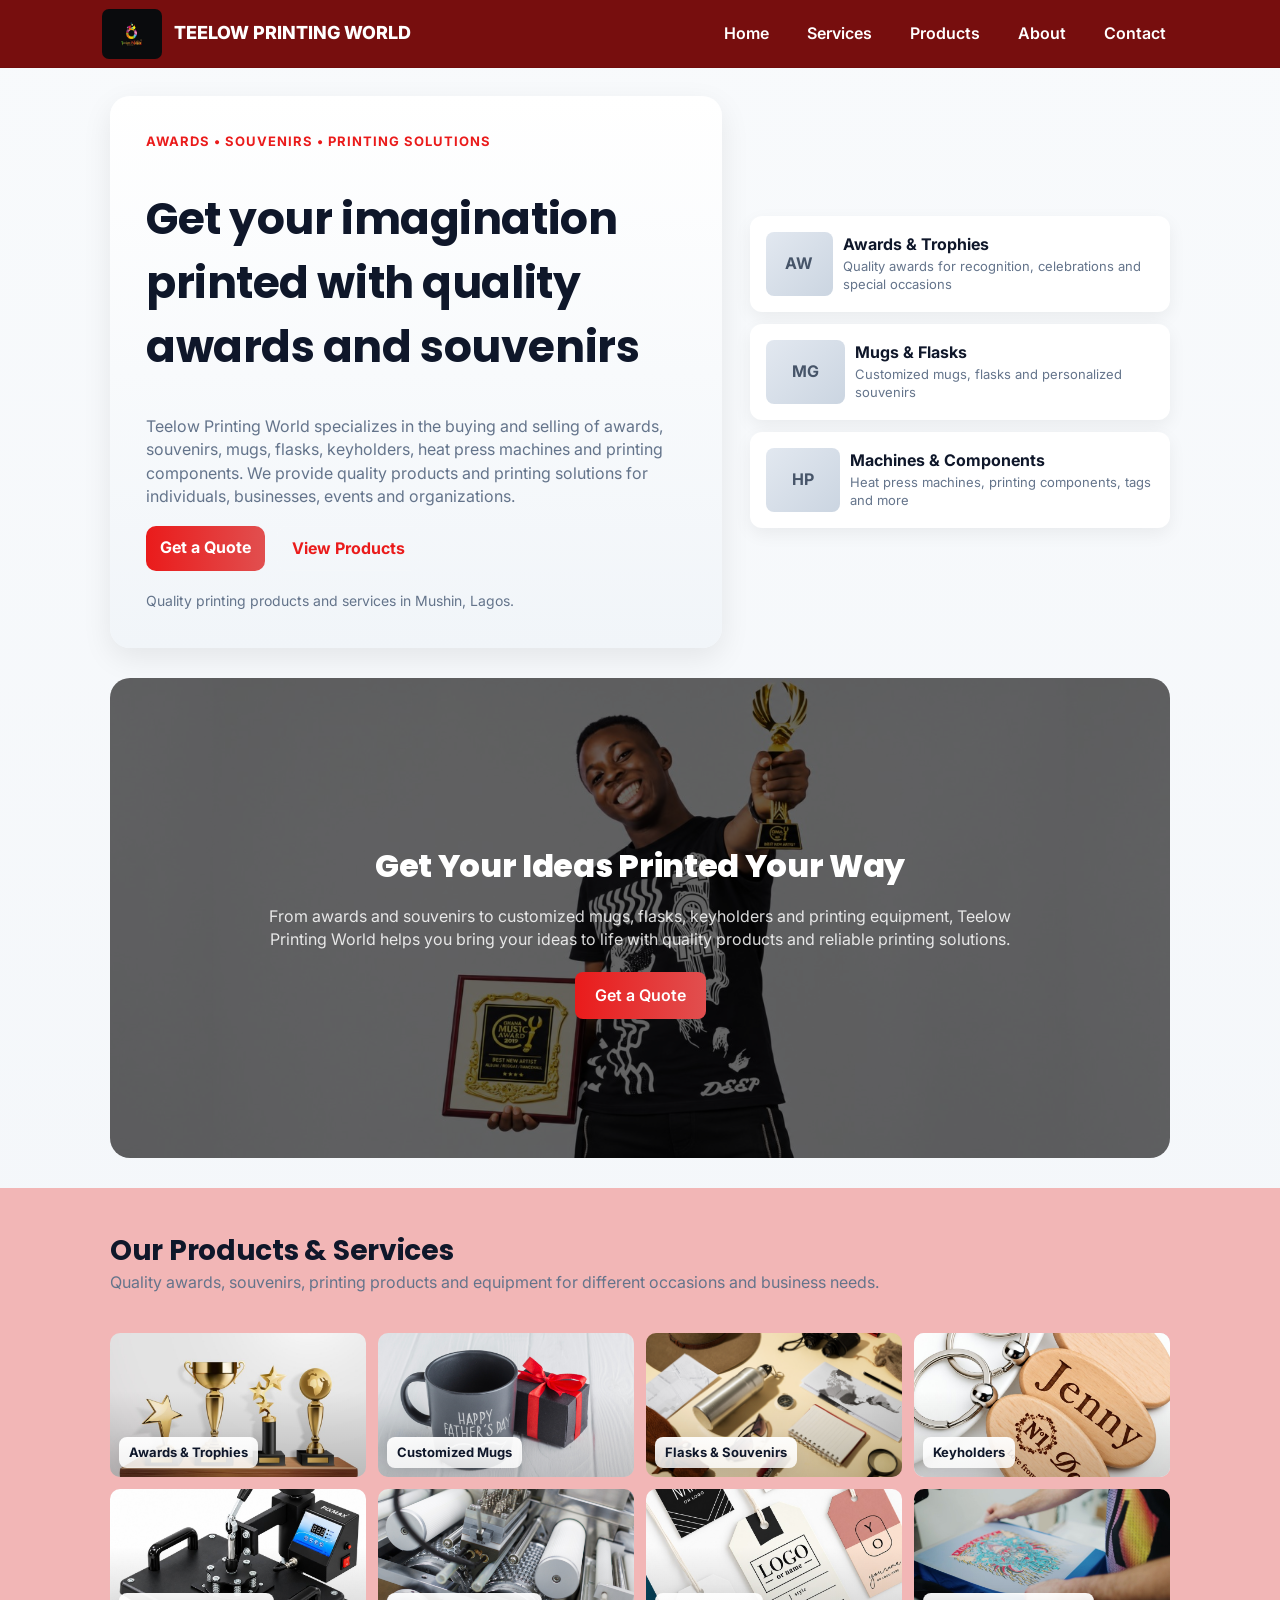
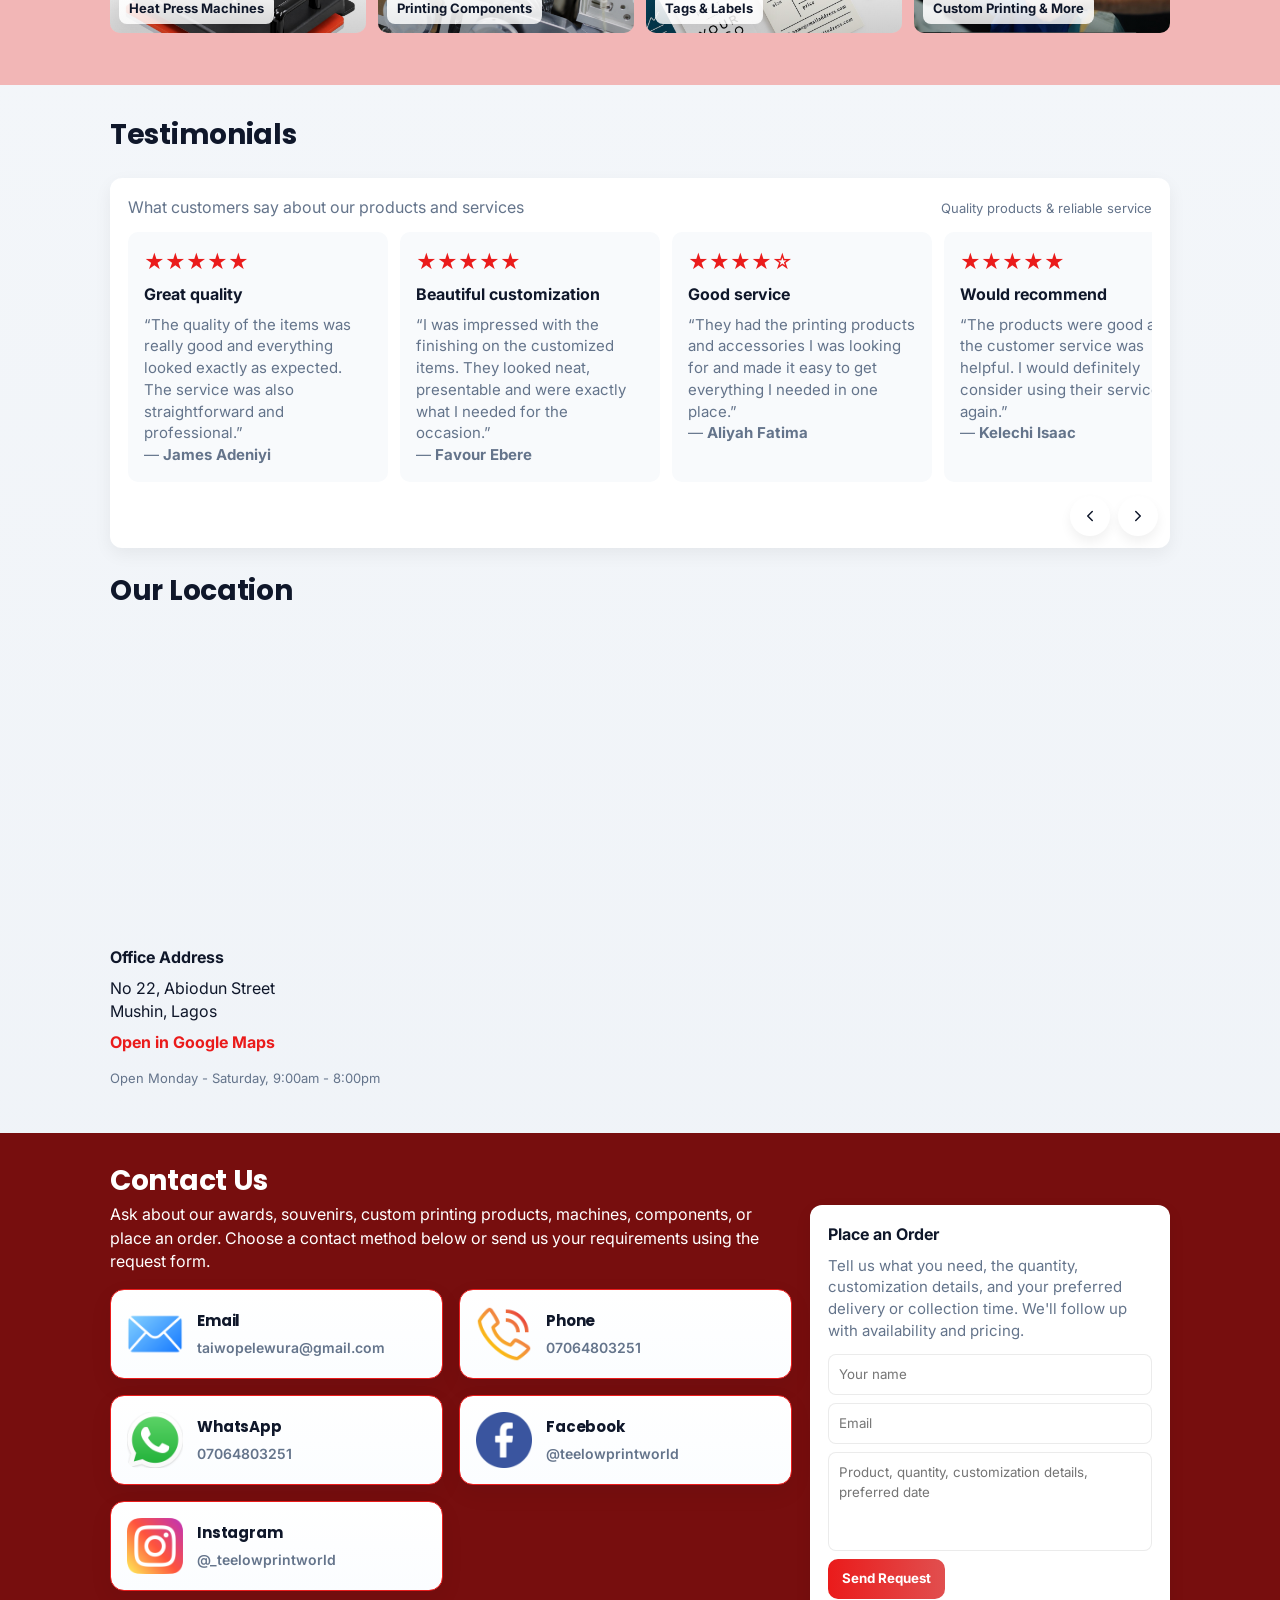
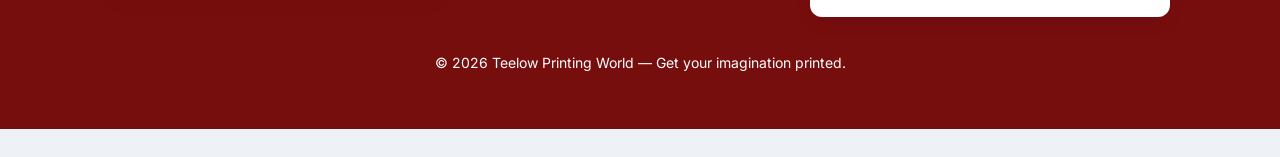
==== index.html @ 4555b8c3 "initial commit" ====
<!doctype html>
<html lang="en">

<head>
    <meta charset="utf-8" />
    <meta name="viewport" content="width=device-width,initial-scale=1" />
    <title>Teelow Printing World — Awards, Souvenirs & Printing Solutions</title>
    <link rel="stylesheet" href="index.css">
    <link rel="icon" href="/favicon.ico" type="image/x-icon">

    <meta name="description"
        content="Teelow Printing World offers awards, souvenirs, mugs, flasks, keyholders, heat press machines, printing components, tags and more in Mushin, Lagos." />

    <link rel="preconnect" href="https://fonts.googleapis.com">
    <link rel="preconnect" href="https://fonts.gstatic.com" crossorigin>
    <link
        href="https://fonts.googleapis.com/css2?family=Inter:wght@300;400;500;600;700&family=Poppins:wght@400;600;700&display=swap"
        rel="stylesheet">

    <link rel="canonical" href="https://iyke-tech.ng/" />
    <meta property="og:type" content="website" />
    <meta property="og:title" content="Teelow Printing World — Awards & Printing Solutions" />
    <meta property="og:description"
        content="Awards, souvenirs, customized mugs, flasks, keyholders, heat press machines, printing components and more." />
    <meta property="og:image" content="https://chideraval.github.io/iyketech-power-solutions/images/teelow-logo.jpg" />

    <meta name="twitter:card" content="summary_large_image" />
    <meta name="twitter:title" content="Teelow Printing World — Awards & Printing Solutions" />
    <meta name="twitter:description"
        content="Awards, souvenirs, customized mugs, flasks, keyholders, heat press machines and more." />
    <meta name="twitter:image" content="https://chideraval.github.io/iyketech-power-solutions/images/teelow-logo.jpg" />

    <script type="application/ld+json">
    {
        "@context": "https://schema.org",
        "@type": "LocalBusiness",
        "name": "Teelow Printing World",
        "description": "Buying and selling of awards and souvenirs, customized mugs, flasks, keyholders, heat press machines, printing components, tags and related printing products and services.",
        "url": "https://iyke-tech.ng/",
        "address": {
            "@type": "PostalAddress",
            "streetAddress": "No 22, Abiodun Street",
            "addressLocality": "Mushin",
            "addressRegion": "Lagos",
            "addressCountry": "NG"
        },
        "openingHours": [
            "Mo 09:00-20:00",
            "Tu 09:00-20:00",
            "We 09:00-20:00",
            "Th 09:00-20:00",
            "Fr 09:00-20:00",
            "Sa 09:00-20:00"
        ]
    }
    </script>
</head>

<body>
    <header>
        <div class="nav-wrap">
            <div class="brand">
                <div class="logo" aria-hidden="true">
                    <img src="images/teelow-logo.jpg" loading="lazy" decoding="async" width="60" height="50"
                        alt="Company logo">
                </div>
                <div>
                    <div style="font-size:18px;font-weight:800">TEELOW PRINTING WORLD</div>
                </div>
            </div>

            <nav>
                <div class="nav-links" role="navigation" aria-label="Main navigation">
                    <a href="/">Home</a>
                    <a href="services.html">Services</a>
                    <a href="products.html">Products</a>
                    <a href="about.html">About</a>
                    <a href="#contact">Contact</a>
                </div>

                <div class="mobile-menu" id="mobileMenu" aria-hidden="true">
                    <a href="/">Home</a>
                    <a href="services.html">Services</a>
                    <a href="products.html">Products</a>
                    <a href="about.html">About</a>
                    <a href="#contact">Contact</a>
                </div>
            </nav>

            <button class="menu-toggle" aria-label="Open menu" title="Menu">☰</button>
        </div>
    </header>

    <main>

        <!-- HERO SECTION -->
        <section id="home" class="hero" aria-labelledby="home-title" data-aos="fade-up" data-aos-duration="1000"
            data-aos-delay="200">

            <div class="hero-card">

                <div class="eyebrow">Awards • Souvenirs • Printing Solutions</div>

                <h1 id="home-title">
                    Get your imagination printed with quality awards and souvenirs
                </h1>

                <p class="lead">
                    Teelow Printing World specializes in the buying and selling of awards, souvenirs,
                    mugs, flasks, keyholders, heat press machines and printing components. We provide quality
                    products and printing solutions for individuals, businesses, events and organizations.
                </p>

                <div class="hero-ctas">
                    <a class="cta" href="#contact">Get a Quote</a>

                    <a class="cta" href="#portfolio"
                        style="background:transparent;color:var(--accent);border:1px solid rgba(255,255,255,0.05)">
                        View Products
                    </a>
                </div>

                <div style="margin-top:20px;color:var(--muted);font-size:14px">
                    Quality printing products and services in Mushin, Lagos.
                </div>

            </div>

            <aside class="hero-preview" aria-hidden="true">

                <div class="sample-card">
                    <div class="sample-thumb">AW</div>

                    <div>
                        <div style="font-weight:700">Awards & Trophies</div>

                        <div style="color:var(--muted);font-size:13px">
                            Quality awards for recognition, celebrations and special occasions
                        </div>
                    </div>
                </div>

                <div class="sample-card">
                    <div class="sample-thumb">MG</div>

                    <div>
                        <div style="font-weight:700">Mugs & Flasks</div>

                        <div style="color:var(--muted);font-size:13px">
                            Customized mugs, flasks and personalized souvenirs
                        </div>
                    </div>
                </div>

                <div class="sample-card">
                    <div class="sample-thumb">HP</div>

                    <div>
                        <div style="font-weight:700">Machines & Components</div>

                        <div style="color:var(--muted);font-size:13px">
                            Heat press machines, printing components, tags and more
                        </div>
                    </div>
                </div>

            </aside>
        </section>


        <!-- FULL-WIDTH CTA BANNER -->
        <section class="full-banner" style="
            position:relative;
            width:100%;
            min-height:480px;
            display:flex;
            align-items:center;
            justify-content:center;
            text-align:center;
            background-image:url('images/main-teelow-banner.jpg');
            background-size:contain;
            background-position:center;
            margin-top:30px;
            margin-bottom:30px;
            border-radius:20px;
        ">

            <div style="
                position:absolute;
                inset:0;
                background:rgba(0,0,0,0.6);
                border-radius:20px;
            "></div>

            <div style="
                position:relative;
                z-index:2;
                max-width:800px;
                padding:20px;
                color:#fff;
            ">

                <h2 style="font-size:32px;margin-bottom:10px;font-weight:800;">
                    Get Your Ideas Printed Your Way
                </h2>

                <p style="font-size:16px;color:rgba(255,255,255,0.85);margin-bottom:20px;">
                    From awards and souvenirs to customized mugs, flasks, keyholders and printing equipment,
                    Teelow Printing World helps you bring your ideas to life with quality products
                    and reliable printing solutions.
                </p>

                <a href="#contact" style="
                    display:inline-block;
                    padding:12px 20px;
                    background:linear-gradient(90deg, var(--accent), #e14f4f);
                    color:#fff;
                    border-radius:8px;
                    text-decoration:none;
                    font-weight:600;
                ">
                    Get a Quote
                </a>

            </div>
        </section>


        <!-- PRODUCTS & SERVICES -->
        <section id="portfolio" aria-labelledby="portfolio-title" style="margin-top:0px" data-aos="fade-up"
            data-aos-duration="1000" data-aos-delay="200">

            <h2 id="portfolio-title" style="margin-bottom:0;">
                Our Products & Services
            </h2>

            <p style="color:var(--muted);margin-top:0px">
                Quality awards, souvenirs, printing products and equipment for different occasions and business needs.
            </p>

            <div class="portfolio-grid">

                <div class="project" data-title="Awards & Trophies" data-img="url('images/awards.jpg')">

                    <img class="proj-img" loading="lazy" decoding="async" src="images/awards.jpg"
                        alt="Awards and trophies">

                    <div class="label">Awards & Trophies</div>
                </div>


                <div class="project" data-title="Customized Mugs" data-img="url('images/mugs.jpg')">

                    <img class="proj-img" loading="lazy" decoding="async" src="images/mugs.jpg" alt="Customized mugs">

                    <div class="label">Customized Mugs</div>
                </div>


                <div class="project" data-title="Flasks & Souvenirs" data-img="url('images/flasks.jpg')">

                    <img class="proj-img" loading="lazy" decoding="async" src="images/flasks.jpg"
                        alt="Flasks and souvenirs">

                    <div class="label">Flasks & Souvenirs</div>
                </div>


                <div class="project" data-title="Keyholders" data-img="url('images/keyholders.jpg')">

                    <img class="proj-img" loading="lazy" decoding="async" src="images/keyholders.jpg" alt="Keyholders">

                    <div class="label">Keyholders</div>
                </div>


                <div class="project" data-title="Heat Press Machines" data-img="url('images/heat-press.jpg')">

                    <img class="proj-img" loading="lazy" decoding="async" src="images/heat-press.jpg"
                        alt="Heat press machine">

                    <div class="label">Heat Press Machines</div>
                </div>


                <div class="project" data-title="Printing Components" data-img="url('images/components.jpg')">

                    <img class="proj-img" loading="lazy" decoding="async" src="images/components.jpg"
                        alt="Printing components and accessories">

                    <div class="label">Printing Components</div>
                </div>


                <div class="project" data-title="Tags & Labels" data-img="url('images/tags.jpg')">

                    <img class="proj-img" loading="lazy" decoding="async" src="images/tags.jpg"
                        alt="Printing tags and labels">

                    <div class="label">Tags & Labels</div>
                </div>


                <div class="project" data-title="Custom Printing Services" data-img="url('images/custom-printing.jpg')">

                    <img class="proj-img" loading="lazy" decoding="async" src="images/custom-printing.jpg"
                        alt="Custom printing services">

                    <div class="label">Custom Printing & More</div>
                </div>

            </div>

            <div id="portfolioControls" aria-hidden="true"></div>

        </section>


        <!-- PRODUCT LIGHTBOX -->
        <div class="lightbox" id="lightbox" role="dialog" aria-hidden="true" aria-label="Product preview"
            data-aos="fade-up" data-aos-duration="1000" data-aos-delay="200">

            <div class="lightbox-content" role="document">

                <div style="display:flex;justify-content:space-between;align-items:center">
                    <div style="font-weight:700" id="lb-title">Product</div>
                </div>

                <button class="lb-close" id="lb-close" aria-label="Close">

                    <svg viewBox="0 0 24 24" aria-hidden="true" focusable="false">

                        <line x1="18" y1="6" x2="6" y2="18"></line>
                        <line x1="6" y1="6" x2="18" y2="18"></line>

                    </svg>

                </button>

                <div class="lb-img" id="lb-img"
                    style="margin-top:20px;background-size:cover;background-position:center">
                </div>

                <div class="lb-meta">

                    <div style="color:var(--muted);font-size:13px">
                        Quality products and printing solutions tailored to your needs.
                    </div>

                    <div class="lb-nav" style="display:flex;gap:8px">

                        <button class="icon-btn lb-nav-btn" id="prev" aria-label="Previous product">

                            <svg viewBox="0 0 24 24">
                                <polyline points="15 18 9 12 15 6"></polyline>
                            </svg>

                        </button>

                        <button class="icon-btn lb-nav-btn" id="next" aria-label="Next product">

                            <svg viewBox="0 0 24 24">
                                <polyline points="9 18 15 12 9 6"></polyline>
                            </svg>

                        </button>

                    </div>
                </div>

            </div>
        </div>


        <!-- TESTIMONIALS -->
        <section id="testimonials" aria-labelledby="testimonials-title" style="margin-top:30px" data-aos="fade-up"
            data-aos-duration="1000" data-aos-delay="200">

            <h2 id="testimonials-title">Testimonials</h2>

            <div class="testimonials">

                <div style="display:flex;justify-content:space-between;align-items:center;margin-bottom:12px">

                    <div style="color:var(--muted)">
                        What customers say about our products and services
                    </div>

                    <div style="color:var(--muted);font-size:13px">
                        Quality products & reliable service
                    </div>

                </div>


                <div class="test-slider" id="test-slider">

                    <div class="test-card">

                        <div class="stars">★★★★★</div>

                        <div style="font-weight:700">
                            Great quality
                        </div>

                        <div style="color:var(--muted);margin-top:8px;font-size:15px;">
                            “The quality of the items was really good and everything looked exactly as expected.
                            The service was also straightforward and professional.”
                            <br> — <strong>James Adeniyi</strong>
                        </div>

                    </div>


                    <div class="test-card">

                        <div class="stars">★★★★★</div>

                        <div style="font-weight:700">
                            Beautiful customization
                        </div>

                        <div style="color:var(--muted);margin-top:8px;font-size:15px;">
                            “I was impressed with the finishing on the customized items. They looked neat,
                            presentable and were exactly what I needed for the occasion.”
                            <br> — <strong>Favour Ebere</strong>
                        </div>

                    </div>


                    <div class="test-card">

                        <div class="stars">★★★★☆</div>

                        <div style="font-weight:700">
                            Good service
                        </div>

                        <div style="color:var(--muted);margin-top:8px;font-size:15px;">
                            “They had the printing products and accessories I was looking for and made it easy
                            to get everything I needed in one place.”
                            <br> — <strong>Aliyah Fatima</strong>
                        </div>

                    </div>


                    <div class="test-card">

                        <div class="stars">★★★★★</div>

                        <div style="font-weight:700">
                            Would recommend
                        </div>

                        <div style="color:var(--muted);margin-top:8px;font-size:15px;">
                            “The products were good and the customer service was helpful. I would definitely
                            consider using their services again.”
                            <br> — <strong>Kelechi Isaac</strong>
                        </div>

                    </div>

                </div>


                <div class="test-nav" aria-hidden="false">

                    <button class="icon-btn" id="test-prev" aria-label="Previous testimonial">

                        <svg viewBox="0 0 24 24">
                            <polyline points="15 18 9 12 15 6"></polyline>
                        </svg>

                    </button>


                    <button class="icon-btn" id="test-next" aria-label="Next testimonial">

                        <svg viewBox="0 0 24 24">
                            <polyline points="9 18 15 12 9 6"></polyline>
                        </svg>

                    </button>

                </div>

            </div>
        </section>


        <!-- LOCATIONS -->
        <section id="locations" aria-labelledby="locations-title" class="locations" data-aos="fade-up"
            data-aos-duration="1000" data-aos-delay="200">

            <h2 id="locations-title" style="margin-bottom:0;">
                Our Location
            </h2>

            <div class="map-grid">

                <div class="map-card" role="region" aria-label="Business location">

                    <div class="map-inner">

                        <iframe class="map-frame" loading="lazy"
                            data-src="https://www.google.com/maps?q=No+22,+Abiodun+Street,+Mushin,+Lagos&z=16&output=embed"
                            src="about:blank" title="Teelow Printing World location map">
                        </iframe>

                        <div class="map-body">

                            <strong>Office Address</strong>

                            <div>
                                No 22, Abiodun Street<br />
                                Mushin, Lagos
                            </div>

                            <a class="map-link"
                                href="https://www.google.com/maps/search/?api=1&query=No+22,+Abiodun+Street,+Mushin,+Lagos"
                                target="_blank" rel="noopener noreferrer">
                                Open in Google Maps
                            </a>

                            <div class="map-note">
                                Open Monday - Saturday, 9:00am - 8:00pm
                            </div>

                        </div>

                    </div>
                </div>
            </div>
        </section>


        <div class="bottom">

            <section id="contact" aria-labelledby="contact-title" style="margin-top:28px" data-aos="fade-up"
                data-aos-duration="1000" data-aos-delay="200">
                <h2 id="contact-title" style="line-height: 0;">Contact Us</h2>
                <div class="contact">
                    <div style="margin-top:-18px;">
                        <p style="color:white;">Ask about our awards, souvenirs, custom printing products, machines,
                            components, or place an order. Choose a contact method below or send us your requirements
                            using the request form.</p>

                        <div class="contact-cards" role="list">
                            <div class="contact-method" role="listitem" aria-label="Email taiwopelewura@gmail.com">
                                <img class="icon-img" src="images/gmail.png" loading="lazy" decoding="async"
                                    alt="email icon">
                                <div class="contact-body">
                                    <h3>Email</h3>
                                    <a class="contact-link"
                                        href="mailto:taiwopelewura@gmail.com">taiwopelewura@gmail.com</a>
                                </div>
                            </div>

                            <div class="contact-method" role="listitem" aria-label="Phone 07064803251">
                                <img class="icon-img" src="images/telephone-call.png" loading="lazy" decoding="async"
                                    alt="phone icon">
                                <div class="contact-body">
                                    <h3>Phone</h3>
                                    <a class="contact-link" href="tel:07064803251">07064803251</a>
                                </div>
                            </div>

                            <div class="contact-method" role="listitem" aria-label="WhatsApp 07064803251">
                                <img class="icon-img" src="images/whatsapp_5968841.png" loading="lazy" decoding="async"
                                    alt="whatsapp icon">
                                <div class="contact-body">
                                    <h3>WhatsApp</h3>
                                    <a class="contact-link" href="https://wa.me/2347064803251" target="_blank"
                                        rel="noopener noreferrer">07064803251</a>
                                </div>
                            </div>

                            <div class="contact-method" role="listitem" aria-label="Facebook @teelowprintworld">
                                <img class="icon-img" src="images/facebook.png" loading="lazy" decoding="async"
                                    alt="facebook icon">
                                <div class="contact-body">
                                    <h3>Facebook</h3>
                                    <a class="contact-link" href="https://web.facebook.com/teelowprintworld"
                                        target="_blank" rel="noopener noreferrer">@teelowprintworld</a>
                                </div>
                            </div>

                            <div class="contact-method" role="listitem" aria-label="Instagram @_teelowprintworld">
                                <img class="icon-img" src="images/instagram.png" loading="lazy" decoding="async"
                                    alt="instagram icon">
                                <div class="contact-body">
                                    <h3>Instagram</h3>
                                    <a class="contact-link" href="https://www.instagram.com/_teelowprintworld"
                                        target="_blank" rel="noopener noreferrer">@_teelowprintworld</a>
                                </div>
                            </div>
                        </div>
                    </div>

                    <aside class="contact-card" aria-labelledby="aside-quote-title">
                        <div id="aside-quote-title" style="font-weight:700">Place an Order</div>
                        <div style="color:var(--muted);margin-top:8px;font-size:15px;">Tell us what you need, the
                            quantity, customization details, and your preferred delivery or collection time. We'll
                            follow up with availability and pricing.</div>

                        <form id="contactForm" style="margin-top:12px;display:flex;flex-direction:column;gap:8px">
                            <input id="name" name="name" placeholder="Your name"
                                style="padding:10px;border-radius:8px;border:1px solid rgba(0,0,0,0.08);" required>
                            <input id="email" name="email" type="email" placeholder="Email"
                                style="padding:10px;border-radius:8px;border:1px solid rgba(0,0,0,0.08);" required>
                            <textarea id="message" name="message"
                                placeholder="Product, quantity, customization details, preferred date" rows="4"
                                style="padding:10px;border-radius:8px;border:1px solid rgba(0,0,0,0.08);resize: none;"
                                required></textarea>
                            <div style="display:flex;gap:10px;align-items:center">
                                <button id="sendBtn" type="submit" class="cta">Send Request</button>
                                <div id="sendMsg" style="color:var(--muted);font-size:13px"></div>
                            </div>
                        </form>
                    </aside>
                </div>
            </section>

            <footer>
                © <span id="year"></span> Teelow Printing World — Get your imagination printed.
            </footer>

        </div>
    </main>


    <div class="product-modal" id="productModal" role="dialog" aria-hidden="true" aria-labelledby="pm-title">

        <div class="product-modal-content" role="document" aria-modal="true">

            <button class="pm-close" id="pmClose" aria-label="Close product details">

                <svg viewBox="0 0 24 24" width="14" height="14" fill="none" stroke="currentColor" stroke-width="2"
                    stroke-linecap="round" stroke-linejoin="round">

                    <line x1="18" y1="6" x2="6" y2="18"></line>
                    <line x1="6" y1="6" x2="18" y2="18"></line>

                </svg>

            </button>


            <h3 class="modal-title">
                Product details
            </h3>


            <div class="product-modal-card">

                <div class="pm-img" id="pmImg" style="background-image:url('');">
                </div>


                <div class="pm-body">

                    <div>

                        <div id="pm-title" class="pm-title" style="font-size:18px;font-weight:800;">
                        </div>

                        <div id="pm-price" class="pm-price" style="font-size:16px;">
                        </div>

                    </div>


                    <div id="pm-desc" class="pm-specs" aria-live="polite">
                    </div>


                    <div id="pm-details" class="pm-details">
                    </div>


                    <div class="pm-get-wrap" id="pm-get-wrap" style="display:block">

                        <a id="pmGetLink" class="cta" href="https://wa.me/2347038334577" target="_blank"
                            rel="noopener noreferrer">
                            Get
                        </a>

                    </div>

                </div>
            </div>
        </div>
    </div>


    <script src="index.js"></script>

</body>

</html>
---- index.css ----
:root {
    --font-heading: "Poppins", Inter, system-ui, -apple-system, "Segoe UI", Roboto, "Helvetica Neue", Arial, sans-serif;
    --font-body: "Inter", system-ui, -apple-system, "Segoe UI", Roboto, "Helvetica Neue", Arial, sans-serif;
    --bg: #f8fafc;
    --surface: #ffffff;
    /* --accent: #1ab309; */
    --accent: #ea1b1b;
    /* --accent: #28a90e; */
    --muted: #64748b;
    --card: linear-gradient(180deg, #ffffff, #f1f5f9);
    --radius: 16px;
    --max-width: 1100px;
    --nav-height: 68px;
    color-scheme: light;
    font-family: Inter, ui-sans-serif, system-ui, -apple-system, "Segoe UI", Roboto, "Helvetica Neue", Arial;
}

* {
    box-sizing: border-box
}

html {
    scroll-behavior: smooth;
    scroll-padding-top: calc(var(--nav-height) + 15px);
}

body {
    margin: 0;
    background: linear-gradient(180deg, #f8fafc 0%, #eef2f7 100%);
    color: #0f172a;
    -webkit-font-smoothing: antialiased;
    -moz-osx-font-smoothing: grayscale;
    line-height: 1.45;
    /* padding-bottom: 60px; */
    font-family: var(--font-body);
    font-weight: 400;
    line-height: 1.45;
    overflow-x: hidden;
}

/* Headings */
h1,
h2,
h3,
h4 {
    font-family: var(--font-heading);
    font-weight: 700;
    letter-spacing: -0.01em;
    /* margin: .4em 0 .6em; */
}

h1 {
    font-size: clamp(28px, 4vw, 44px)
}

h2 {
    font-size: clamp(20px, 3vw, 28px)
}

h3 {
    font-size: 18px
}

/* Header/Nav */
header {
    position: sticky;
    top: 0;
    z-index: 60;
    height: var(--nav-height);
    /* backdrop-filter: blur(6px); */
    background: rgba(255, 255, 255, 0.8);
    background-color: white;
    background: #770e0e;
    border-bottom: 1px solid rgba(0, 0, 0, 0.06);
    display: flex;
    align-items: center;
    justify-content: center;
}

.brand div:nth-of-type(2) {
    color: white;
}

.nav-wrap {
    width: 100%;
    max-width: var(--max-width);
    display: flex;
    align-items: center;
    gap: 16px;
    padding: 12px
}

.brand {
    display: flex;
    align-items: center;
    gap: 12px;
    font-weight: 700
}

.logo {
    /* width: 44px;
    height: 44px; */
    /* border-radius: 10px; */
    display: grid;
    place-items: center;
    /* background: linear-gradient(135deg, var(--accent), #ffd6b8); */
    color: #fff;
    font-weight: 800;
    /* padding-right: 3.5em; */
}

.logo img {
    border-radius: 7px;
}

nav {
    margin-left: auto
}

.nav-links {
    display: flex;
    gap: 14px;
    align-items: center
}

.nav-links a {
    color: var(--muted);
    color: white;
    text-decoration: none;
    font-weight: 600;
    padding: 8px 12px;
    border-radius: 8px
}

.nav-links a:hover {
    color: #0f172a;
    background: rgba(253, 247, 247, 0.04);
    background: rgb(237, 201, 201);
}

.cta {
    display: inline-block;
    padding: 10px 14px;
    border-radius: 10px;
    /* background: linear-gradient(90deg, var(--accent), #ff8f5b); */
    background: linear-gradient(90deg, var(--accent), #e14f4f);
    color: #fff;
    font-weight: 700;
    border: none;
    cursor: pointer;
    text-decoration: none
}

.menu-toggle {
    display: none;
    background: #f1f5f9;
    border: 1px solid rgba(0, 0, 0, 0.06);
    color: #0f172a;
    padding: 8px 12px;
    border-radius: 10px;
    font-weight: 700;
    cursor: pointer
}

.mobile-menu {
    position: absolute;
    top: var(--nav-height);
    left: 0;
    width: 100%;
    background: #ffffff;
    /* border-radius: 0 0 14px 14px; */
    border-radius: 0px;
    box-shadow: 0 20px 40px rgba(0, 0, 0, 0.12);
    padding: 14px;
    display: none;
    flex-direction: column;
    gap: 6px;
    border: 1px solid rgba(0, 0, 0, 0.06);
    animation: fadeIn 0.2s ease;
    z-index: 70;
}

.mobile-menu a {
    padding: 14px 16px;
    border-radius: 10px;
    font-weight: 600;
    color: #0f172a;
    text-decoration: none;
    width: 100%;
    display: block
}

.mobile-menu a:hover {
    background: #f1f5f9
}

.mobile-menu.open {
    display: flex
}

@keyframes fadeIn {
    from {
        opacity: 0;
        transform: translateY(-8px)
    }

    to {
        opacity: 1;
        transform: translateY(0)
    }
}

@media (max-width:900px) {
    .nav-links {
        display: none
    }

    .menu-toggle {
        display: inline-flex
    }
}

main {
    max-width: var(--max-width);
    margin: 28px auto;
    padding: 0 20px
}

/* HERO */
.hero {
    /* min-height: 60vh; */
    display: grid;
    grid-template-columns: 1fr 420px;
    gap: 28px;
    align-items: center;
}

.hero-card {
    background: var(--card);
    padding: 36px;
    border-radius: 20px;
    box-shadow: 0 10px 30px rgba(0, 0, 0, 0.08);
}

.eyebrow {
    color: var(--accent);
    font-weight: 700;
    text-transform: uppercase;
    letter-spacing: 1px;
    font-size: 13px
}

h1 {
    font-size: clamp(28px, 4vw, 44px);
    /* margin: 8px 0 12px */
}

p.lead {
    color: var(--muted);
    margin: 0 0 18px
}

.hero-ctas {
    display: flex;
    gap: 12px
}

.hero-preview {
    display: flex;
    flex-direction: column;
    gap: 12px
}

.sample-card {
    border-radius: 12px;
    padding: 16px;
    background: #ffffff;
    box-shadow: 0 6px 18px rgba(0, 0, 0, 0.06);
    display: flex;
    gap: 10px;
    align-items: center
}

.sample-thumb {
    width: 88px;
    height: 64px;
    border-radius: 8px;
    background: linear-gradient(135deg, #e2e8f0, #cbd5e1);
    display: grid;
    place-items: center;
    color: #475569;
    font-weight: 700
}

/* SERVICES */
.service-list {
    /* margin-top: 44px; */
    display: flex;
    flex-direction: column;
    gap: 18px
}

.service-item {
    display: flex;
    flex-direction: column;
    gap: 18px;
    background: linear-gradient(180deg, rgba(255, 255, 255, 0.96), #fbfdff);
    border-radius: 14px;
    border: 1px solid rgba(15, 23, 42, 0.04);
    box-shadow: 0 10px 30px rgba(14, 20, 30, 0.06);
    overflow: hidden;
    transition: transform .22s cubic-bezier(.2, .9, .2, 1), box-shadow .22s;
}

.service-item:hover {
    transform: translateY(-6px);
    box-shadow: 0 22px 44px rgba(14, 20, 30, 0.10)
}

.svc-image {
    width: 100%;
    height: 220px;
    flex: 0 0 auto;
    display: block;
    background: #e6eef6;
    overflow: hidden
}

.svc-image img {
    width: 100%;
    height: 100%;
    object-fit: cover;
    display: block
}

.svc-content {
    padding: 0 18px 18px 18px;
    display: flex;
    flex-direction: column;
    gap: 12px;
    text-align: left
}

.svc-title-badge {
    display: flex;
    flex-direction: column;
    gap: 6px;
    align-items: flex-start
}

.svc-title-badge h3 {
    margin: 0;
    font-size: 20px
}

.badge {
    display: inline-block;
    align-self: flex-start;
    background: rgba(53, 120, 255, 0.08);
    color: var(--accent);
    padding: 6px 8px;
    border-radius: 8px;
    font-weight: 700;
    font-size: 12px;
    white-space: nowrap
}

.svc-copy {
    margin: 0;
    color: var(--muted);
    font-size: 15px
}

.svc-foot {
    display: flex;
    justify-content: space-between;
    align-items: center;
    margin-top: 6px;
    flex-wrap: wrap;
    gap: 10px
}

.svc-cta {
    background: linear-gradient(90deg, var(--accent), #e14f4f);
    color: white;
    padding: 8px 12px;
    border-radius: 10px;
    text-decoration: none;
    font-weight: 700;
    box-shadow: 0 6px 18px rgba(255, 107, 53, 0.12)
}

.svc-meta {
    color: var(--muted);
    font-weight: 600;
    font-size: 13px
}

/* NEW: Other services tag list */
.service-tags {
    margin-top: 18px;
    padding: 18px;
    border-radius: 12px;
    background: linear-gradient(180deg, #fff, #fff9fb);
    border: 1px solid rgba(123, 45, 109, 0.04);
    box-shadow: 0 8px 24px rgba(18, 24, 33, 0.03);
}

.service-tags h3 {
    /* margin: 0 0 12px 0; */
    margin: 0;
    font-size: 22px;
    font-family: var(--font-heading);
    /* color: var(--accent); */
}

.tags {
    display: flex;
    gap: 10px;
    flex-wrap: wrap;
    align-items: center;
}

.tag {
    display: inline-flex;
    align-items: center;
    gap: 8px;
    padding: 8px 12px;
    border-radius: 999px;
    background: linear-gradient(90deg, rgba(123, 45, 109, 0.06), rgba(246, 198, 216, 0.04));
    color: var(--accent);
    font-weight: 600;
    font-size: 14px;
    border: 1px solid rgba(123, 45, 109, 0.06);
    cursor: default;
    user-select: none;
    transition: transform .14s ease, box-shadow .14s ease;
    white-space: nowrap;
}

.tag:focus {
    outline: none;
    box-shadow: 0 6px 18px rgba(123, 45, 109, 0.12);
    transform: translateY(-3px);
}

.tag:hover {
    transform: translateY(-3px);
    box-shadow: 0 6px 18px rgba(123, 45, 109, 0.08);
}

/* hidden class for collapsed tags */
.tag.hidden {
    display: none !important;
}

/* toggle button */
.tags-toggle {
    display: inline-flex;
    align-items: center;
    gap: 8px;
    margin-top: 12px;
    padding: 8px 12px;
    background: transparent;
    border: 1px solid rgba(123, 45, 109, 0.08);
    font-family: var(--font-body);
    font-size: 13px;
    color: var(--accent);
    border-radius: 10px;
    font-weight: 700;
    cursor: pointer;
}

.tags-toggle:focus {
    outline: none;
    box-shadow: 0 6px 18px rgba(123, 45, 109, 0.12);
}

/* tiny secondary text for tag counts (optional) */
.tag small {
    display: inline-block;
    font-weight: 600;
    color: rgba(15, 23, 42, 0.6);
    font-size: 12px;
    margin-left: 4px;
}

/* Products grid (now placed above portfolio) */
.products {
    margin-top: 18px;
    /* padding: 18px; */
    border-radius: 12px;
    /* background: linear-gradient(180deg, #fff, #fff9fb); */
    /* border: 1px solid rgba(123, 45, 109, 0.04); */
    /* box-shadow: 0 8px 24px rgba(18, 24, 33, 0.03) */
}

.products h3 {
    margin: 0 0 12px 0;
    font-size: 22px;
    font-family: var(--font-heading);
    /* color: var(--accent); */
}

.products-grid {
    display: grid;
    /* grid-template-columns: repeat(auto-fit, minmax(200px, 1fr)); */
    grid-template-columns: repeat(auto-fit, minmax(300px, 1fr));
    gap: 12px;
    margin-top: 12px
}

.product-card {
    background: #fff;
    border-radius: 12px;
    padding: 12px;
    display: flex;
    flex-direction: column;
    gap: 8px;
    box-shadow: 0 6px 18px rgba(0, 0, 0, 0.04);
    border: 1px solid rgba(123, 45, 109, 0.04)
}

.product-card img {
    width: 100%;
    /* height: 140px; */
    height: 200px;
    object-fit: cover;
    border-radius: 8px
}

.product-title {
    font-weight: 700;
    color: #0f172a;
    font-size: 15px
}

.product-price {
    color: var(--accent);
    /* font-weight: 800; */
    font-weight: 500;
    font-size: 14px;
    /* margin-top: 4px */
}

.product-actions {
    margin-top: auto;
    display: flex;
    gap: 8px;
    align-items: center
}

.btn-outline {
    background: transparent;
    border: 1px solid rgba(123, 45, 109, 0.08);
    color: var(--accent);
    padding: 8px 10px;
    border-radius: 8px;
    font-weight: 700;
    font-family: var(--font-body);
    text-decoration: none;
    font-size: 13px;
    cursor: pointer;
}

/* Product modal overlay and content */
.product-modal {
    position: fixed;
    inset: 0;
    display: none;
    align-items: center;
    justify-content: center;
    z-index: 200;
    background: rgba(0, 0, 0, 0.5);
    padding: 20px
}

.product-modal.open {
    display: flex
}

/* centered content container with padding and max-height so it doesn't touch top/bottom */
.product-modal-content {
    width: 100%;
    max-width: 900px;
    background: #fff;
    border-radius: 12px;
    padding: 18px;
    position: relative;
    box-shadow: 0 30px 60px rgba(2, 6, 23, 0.45);
    max-height: calc(100vh - 80px);
    /* prevents touching top/bottom */
    overflow: auto;
    /* scroll when content is long */
}

.product-modal-content h3.modal-title {
    margin: 0 0 12px 0;
    font-size: 20px;
    /* color: var(--accent); */
}

.pm-close {
    position: absolute;
    top: 12px;
    right: 12px;
    background: #fff;
    border-radius: 8px;
    width: 40px;
    height: 40px;
    display: grid;
    place-items: center;
    border: 0;
    cursor: pointer;
    box-shadow: 0 6px 12px rgba(0, 0, 0, 0.06)
}

/* modal inner card: image + body */
.product-modal-card {
    display: grid;
    grid-template-columns: 1fr 1fr;
    gap: 16px;
    margin-top: 8px;
}

.product-modal-card .pm-img {
    background-size: cover;
    background-position: center;
    min-height: 320px;
    max-height: 400px;
    border-radius: 8px
}

.product-modal-card .pm-body {
    display: flex;
    flex-direction: column;
    /* gap: 12px; */
}

.pm-price {
    font-size: 18px;
    font-weight: 800;
    /* color: #0f172a; */
    color: var(--accent);
}

.pm-specs {
    color: var(--muted);
    font-size: 14px;
}

.pm-details {
    margin-top: 6px;
    color: var(--muted);
    font-size: 14px;
}

/* HIDE EXTRA PORTFOLIO CARDS ON GRID (they remain in DOM for lightbox navigation) */
.project.extra {
    display: none;
}

/* simple controls area below the portfolio grid */
#portfolioControls {
    margin-top: 12px;
    display: flex;
    gap: 10px;
    align-items: center;
}

#showAllProjects {
    cursor: pointer;
}

@media(max-width:900px) {
    .product-modal-card {
        grid-template-columns: 1fr;
    }
}


@media (min-width:900px) {
    .service-list {
        gap: 48px
    }

    .service-item {
        flex-direction: row;
        border-radius: 0px;
        align-items: center
    }

    .svc-image {
        flex: 0 0 48%;
        height: auto;
        min-height: 260px
    }

    .svc-content {
        flex: 1;
        padding: 24px 32px;
        align-self: center;
        max-width: 680px
    }

    .service-item:nth-child(even) {
        flex-direction: row-reverse
    }

    .service-item {
        background: transparent;
        border: none;
        box-shadow: none
    }

    .service-item:hover {
        transform: none;
        box-shadow: none
    }

    .svc-title-badge h3 {
        margin: 0;
        font-size: 26px
    }
}

@media (max-width:520px) {
    .svc-image {
        height: 180px
    }
}

/* Portfolio */
#portfolio {
    /* background: linear-gradient(90deg, var(--accent), #59e14f); */
    position: relative;
    padding: 20px 0;
}

#portfolio::before {
    content: "";
    position: absolute;
    inset: 0;
    left: 50%;
    width: 100vw;
    transform: translateX(-50%);
    background: rgb(242, 182, 182);
    z-index: -1;
}

.portfolio-grid {
    margin-top: 18px;
    display: grid;
    grid-template-columns: repeat(auto-fit, minmax(240px, 1fr));
    gap: 12px;
    /* background: linear-gradient(90deg, var(--accent), #59e14f); */
    position: relative;
    padding: 20px 0;
}

.project {
    position: relative;
    border-radius: 10px;
    overflow: hidden;
    cursor: pointer;
    min-height: 120px;
    display: flex;
    align-items: flex-end;
    justify-content: flex-start;
    padding: 0;
    background: #e9eef6
}

.project .proj-img {
    width: 100%;
    height: 100%;
    object-fit: cover;
    display: block;
    /* vertical-align: middle; */
    aspect-ratio: 16/9;
    transition: transform .28s ease
}

.project:hover .proj-img {
    transform: scale(1.03)
}

/* sticky overlay label on image */
.project .label {
    position: absolute;
    left: 9px;
    bottom: 9px;
    z-index: 3;
    background: linear-gradient(180deg, rgba(255, 255, 255, 0.95), rgba(255, 255, 255, 0.82));
    padding: 6px 10px;
    border-radius: 8px;
    font-weight: 700;
    font-size: 13px;
    box-shadow: 0 6px 18px rgba(2, 6, 23, 0.08);
    color: #0f172a;
}

/* subtle dark gradient to improve contrast for label */
.project::after {
    content: "";
    position: absolute;
    inset: 0;
    z-index: 1;
    background: linear-gradient(180deg, rgba(0, 0, 0, 0.0) 40%, rgba(0, 0, 0, 0.18) 100%);
    pointer-events: none;
}

/* Lightbox */
.lightbox {
    position: fixed;
    inset: 0;
    display: none;
    align-items: center;
    justify-content: center;
    background: rgba(0, 0, 0, 0.5);
    z-index: 120;
    padding: 28px
}

.lightbox.open {
    display: flex
}

.lightbox-content {
    /* max-width: 1200px; */
    max-width: 700px;
    width: 100%;
    background: #ffffff;
    border-radius: 12px;
    padding: 18px;
    position: relative;
    box-shadow: 0 30px 60px rgba(2, 6, 23, 0.45)
}

.lb-img {
    width: 100%;
    height: 60vh;
    border-radius: 8px;
    background-size: cover;
    background-position: center
}

.lb-meta {
    display: flex;
    justify-content: space-between;
    gap: 12px;
    margin-top: 12px;
    align-items: center
}

.lb-close {
    position: absolute;
    top: 12px;
    right: 12px;
    background: #ffffff;
    border-radius: 8px;
    box-shadow: 0 6px 12px rgba(0, 0, 0, 0.08);
    width: 40px;
    height: 40px;
    display: grid;
    place-items: center;
    padding: 0;
    border: 0;
    cursor: pointer;
    color: #0f172a;
    z-index: 130
}

.lb-close svg {
    width: 14px;
    height: 14px;
    display: block;
    fill: none;
    stroke: currentColor;
    stroke-width: 2;
    stroke-linecap: round;
    stroke-linejoin: round
}

.lb-nav {
    display: flex;
    gap: 8px
}

.lb-nav .icon-btn {
    background: #ffffff;
    border-radius: 50%;
    box-shadow: 0 8px 20px rgba(2, 6, 23, 0.12);
    width: 44px;
    height: 44px;
    display: grid;
    place-items: center;
    padding: 0;
    border: 0;
    cursor: pointer;
    color: #0f172a;
    z-index: 130
}

.lb-nav .icon-btn svg {
    width: 18px;
    height: 18px;
    display: block;
    fill: none;
    stroke: currentColor;
    stroke-width: 2;
    stroke-linecap: round;
    stroke-linejoin: round
}

/* Testimonials */
.testimonials {
    /* margin-top: 44px; */
    padding: 18px;
    padding-bottom: 60px;
    border-radius: 12px;
    background: #ffffff;
    box-shadow: 0 6px 18px rgba(0, 0, 0, 0.06);
    position: relative;
}

.test-slider {
    display: flex;
    gap: 12px;
    overflow: hidden;
    padding-bottom: 6px
}

.test-card {
    min-width: 260px;
    padding: 16px;
    border-radius: 10px;
    background: #f8fafc
}

.stars {
    color: var(--accent);
    font-size: 20px;
    margin-bottom: 6px
}

.test-nav {
    position: absolute;
    right: 12px;
    bottom: 12px;
    display: flex;
    gap: 8px
}

.test-nav .icon-btn {
    background: #ffffff;
    border-radius: 50%;
    box-shadow: 0 6px 12px rgba(0, 0, 0, 0.06);
    width: 40px;
    height: 40px;
    display: grid;
    place-items: center;
    padding: 0;
    border: 0;
    cursor: pointer;
    color: #0f172a
}

.test-nav .icon-btn svg {
    width: 18px;
    height: 18px;
    display: block;
    fill: none;
    stroke: currentColor;
    stroke-width: 2;
    stroke-linecap: round;
    stroke-linejoin: round
}

/* Locations */
.locations {
    /* margin-top: 28px; */
    display: grid;
    grid-template-columns: 1fr;
    gap: 18px
}

.map-grid {
    display: grid;
    grid-template-columns: 1fr;
    gap: 18px
}

.map-card {
    border-radius: 12px;
    overflow: hidden;
    background: #ffffff;
    border: 1px solid rgba(15, 23, 42, 0.04);
    box-shadow: 0 10px 30px rgba(14, 20, 30, 0.06);
    display: flex;
    flex-direction: column
}

.map-inner {
    display: flex;
    flex-direction: column
}

.map-frame {
    width: 100%;
    height: 260px;
    border: 0;
    display: block
}

.map-body {
    padding: 16px;
    display: flex;
    flex-direction: column;
    gap: 8px
}

.map-body strong {
    font-weight: 700
}

.map-link {
    color: var(--accent);
    text-decoration: none;
    font-weight: 700
}

.map-note {
    color: var(--muted);
    font-size: 13px;
    margin-top: 6px
}

@media(min-width:900px) {
    .map-grid {
        grid-template-columns: 1fr 1fr
    }

    .map-frame {
        height: 300px
    }

    .map-card {
        background: transparent;
        border: none;
        border-radius: 0px;
        box-shadow: none
    }

    .map-body {
        padding: 16px 0
    }
}

/* Contact cards & form */
.contact {
    display: grid;
    grid-template-columns: 1fr 360px;
    gap: 18px;
    margin-top: 24px;
}

.bottom {
    margin-top: 30px;
    position: relative;
    padding: 20px 0;
}

.bottom::before {
    content: "";
    position: absolute;
    inset: 0;
    left: 50%;
    width: 100vw;
    transform: translateX(-50%);
    background: #770e0e;
    z-index: -1;
}

#contact-title {
    color: white;
}

/* ===== contact overflow fixes =====
   Prevent children from forcing the container wider than it should be.
   Add this after your existing contact styles.
*/
.contact,
.contact * {
    box-sizing: border-box;
}

/* allow direct children of the .contact grid to shrink properly */
.contact>* {
    min-width: 0;
}

/* same for the contact cards grid items and service-like cards inside */
.contact-cards,
.contact-cards>* {
    min-width: 0;
}

/* allow the contact-method flex items to shrink (fixes long links / unbreakable content) */
.contact-method {
    min-width: 0;
}

/* ensure images / icons never overflow their containers */
.contact-method .icon-img,
.contact .proj-img,
.svc-image img {
    max-width: 100%;
    height: auto;
    display: block;
}

/* inputs/forms scale to fit the column and avoid overflow */
.contact-card input,
.contact-card textarea,
.contact input,
.contact textarea,
.svc-content input,
.svc-content textarea {
    width: 100%;
    max-width: 100%;
    box-sizing: border-box;
}

/* make long links wrap instead of forcing width */
.contact-method .contact-link,
.contact .map-body,
.contact .svc-meta {
    overflow-wrap: anywhere;
    word-break: break-word;
    white-space: normal;
}

/* if you prefer to visually clip any tiny overflow (optional) */
/* .contact { overflow: hidden; } */

.contact-cards {
    display: grid;
    grid-template-columns: repeat(auto-fit, minmax(240px, 1fr));
    gap: 16px;
    margin-top: 12px
}

.contact-method {
    background: linear-gradient(180deg, #ffffff, #fbfdff);
    padding: 16px;
    border-radius: 14px;
    box-shadow: 0 8px 24px rgba(18, 24, 33, 0.06);
    display: flex;
    gap: 14px;
    align-items: center;
    transition: transform .22s cubic-bezier(.2, .9, .2, 1), box-shadow .22s;
    border: 1px solid rgba(15, 23, 42, 0.03);
    border: 1px solid var(--accent);
    text-decoration: none;
    color: inherit
}

.contact-method:hover {
    transform: translateY(-6px);
    box-shadow: 0 18px 36px rgba(15, 23, 42, 0.08)
}

.contact-method .icon-img {
    width: 56px;
    height: 56px;
    border-radius: 10px;
    object-fit: cover;
    flex: 0 0 56px;
    /* background: linear-gradient(135deg, #fff, #f7f9fb); */
    /* box-shadow: 0 6px 12px rgba(0, 0, 0, 0.04) */
}

.contact-body {
    display: flex;
    flex-direction: column;
    gap: 6px
}

.contact-method h3 {
    margin: 0;
    font-size: 15px;
    color: #0f172a;
    font-weight: 700
}

.contact-method .contact-link {
    display: inline-block;
    color: var(--muted);
    font-weight: 600;
    font-size: 14px;
    text-decoration: none
}

.contact-method .contact-link:hover {
    color: #0f172a;
    text-decoration: none
}

.contact-card {
    padding: 18px;
    border-radius: 12px;
    background: #ffffff;
    box-shadow: 0 6px 18px rgba(0, 0, 0, 0.06)
}

#contactForm input,
#contactForm textarea,
#contactForm button {
    font-family: var(--font-body);
    font-weight: 400;
    line-height: 1.45;
}

#contactForm button {
    font-weight: 700;
}

#contactForm input:focus,
#contactForm textarea:focus {
    outline: 1px solid var(--accent);
    border: none;
}

footer {
    text-align: center;
    margin-top: 36px;
    margin-bottom: 36px;
    /* color: var(--muted); */
    color: white;
    font-size: 14px
}

@media (max-width:900px) {
    .hero {
        grid-template-columns: 1fr
    }

    .svc-image {
        height: 200px
    }

    .contact {
        grid-template-columns: 1fr
    }

    .hero-card {
        padding: 20px
    }

    .lb-img {
        height: 50vh
    }

    .test-nav {
        right: 10px;
        bottom: 10px
    }

    .contact-cards {
        grid-template-columns: 1fr
    }

    .map-frame {
        height: 220px
    }

    .map-grid {
        grid-template-columns: 1fr
    }
}

/* small styling for the table in modal */
.pm-spec-table {
    width: 100%;
    border-collapse: collapse;
    margin-top: 8px;
}

.pm-spec-table th,
.pm-spec-table td {
    text-align: left;
    padding: 6px 8px;
    border-bottom: 1px solid #eee;
    vertical-align: top;
}

.pm-unnamed-list {
    margin: 6px 0 0 18px;
}

.pm-get-wrap {
    margin-top: 12px;
}

/* ==========================================================
   PRODUCT CARD CAROUSEL
   ========================================================== */

.product-carousel {
    position: relative;
    width: 100%;
    height: 200px;
    overflow: hidden;
    border-radius: 8px;
    background: #e2e8f0;
}

.product-card .product-carousel-image {
    display: block;
    width: 100%;
    height: 100%;
    object-fit: cover;
    border-radius: 8px;
}

.product-carousel-prev,
.product-carousel-next,
.pm-carousel-prev,
.pm-carousel-next {
    position: absolute;
    top: 50%;
    transform: translateY(-50%);
    display: grid;
    place-items: center;
    width: 36px;
    height: 36px;
    padding: 0;
    border: none;
    border-radius: 50%;
    background: rgba(15, 23, 42, 0.72);
    color: #fff;
    font-size: 17px;
    line-height: 1;
    cursor: pointer;
    z-index: 2;
    transition: background 0.2s ease, transform 0.2s ease;
}

.product-carousel-prev,
.pm-carousel-prev {
    left: 10px;
}

.product-carousel-next,
.pm-carousel-next {
    right: 10px;
}

.product-carousel-prev:hover,
.product-carousel-next:hover,
.pm-carousel-prev:hover,
.pm-carousel-next:hover {
    background: rgba(15, 23, 42, 0.95);
}

.product-carousel-prev:active,
.product-carousel-next:active,
.pm-carousel-prev:active,
.pm-carousel-next:active {
    transform: translateY(-50%) scale(0.94);
}

.product-carousel-counter,
.pm-carousel-counter {
    position: absolute;
    bottom: 10px;
    left: 50%;
    transform: translateX(-50%);
    padding: 4px 10px;
    border-radius: 999px;
    background: rgba(15, 23, 42, 0.76);
    color: #fff;
    font-size: 12px;
    font-weight: 700;
    line-height: 1.4;
    white-space: nowrap;
    z-index: 2;
}

/* Respect the hidden attribute even when other CSS sets display. */
.product-carousel [hidden],
.pm-carousel [hidden] {
    display: none !important;
}

/* ==========================================================
   PRODUCT DETAILS MODAL CAROUSEL
   ========================================================== */

.pm-carousel {
    position: relative;
    width: 100%;
    min-width: 0;
    min-height: 320px;
    max-height: 400px;
    overflow: hidden;
    border-radius: 8px;
    background: #e2e8f0;
}

.product-modal-card .pm-carousel .pm-img {
    width: 100%;
    height: 100%;
    min-height: 320px;
    max-height: 400px;
    background-size: contain;
    background-position: center;
    background-repeat: no-repeat;
    background-color: #f1f5f9;
    border-radius: 8px;
}

.product-modal-card {
    align-items: start;
}

@media (max-width: 900px) {
    .pm-carousel {
        min-height: 280px;
        height: 320px;
        max-height: none;
    }

    .product-modal-card .pm-carousel .pm-img {
        min-height: 0;
        height: 100%;
        max-height: none;
    }
}

@media (max-width: 520px) {
    .product-carousel {
        height: 200px;
    }

    .product-carousel-prev,
    .product-carousel-next,
    .pm-carousel-prev,
    .pm-carousel-next {
        width: 32px;
        height: 32px;
        font-size: 15px;
    }

    .product-modal {
        padding: 10px;
    }

    .product-modal-content {
        padding: 14px;
        max-height: calc(100vh - 30px);
    }

    .pm-carousel {
        height: 260px;
        min-height: 260px;
    }

    .product-modal-card .pm-carousel .pm-img {
        height: 100%;
    }
}

/* ==========================================================
   UPDATED PRODUCT CAROUSEL CONTROLS
   ========================================================== */

/* Move image counter to the top-right */
.product-carousel-counter,
.pm-carousel-counter {
    top: 10px;
    right: 10px;
    bottom: auto;
    left: auto;
    transform: none;
}

/* Position both navigation buttons at the bottom-right */
.product-carousel-prev,
.product-carousel-next,
.pm-carousel-prev,
.pm-carousel-next {
    top: auto;
    bottom: 10px;
    transform: none;
}

/* Previous button sits to the left of the next button */
.product-carousel-prev,
.pm-carousel-prev {
    left: auto;
    right: 54px;
}

/* Next button sits at the bottom-right */
.product-carousel-next,
.pm-carousel-next {
    right: 10px;
}

/* Keep the hover and active effects working with the new positions */
.product-carousel-prev:hover,
.product-carousel-next:hover,
.pm-carousel-prev:hover,
.pm-carousel-next:hover {
    transform: none;
}

.product-carousel-prev:active,
.product-carousel-next:active,
.pm-carousel-prev:active,
.pm-carousel-next:active {
    transform: scale(0.94);
}
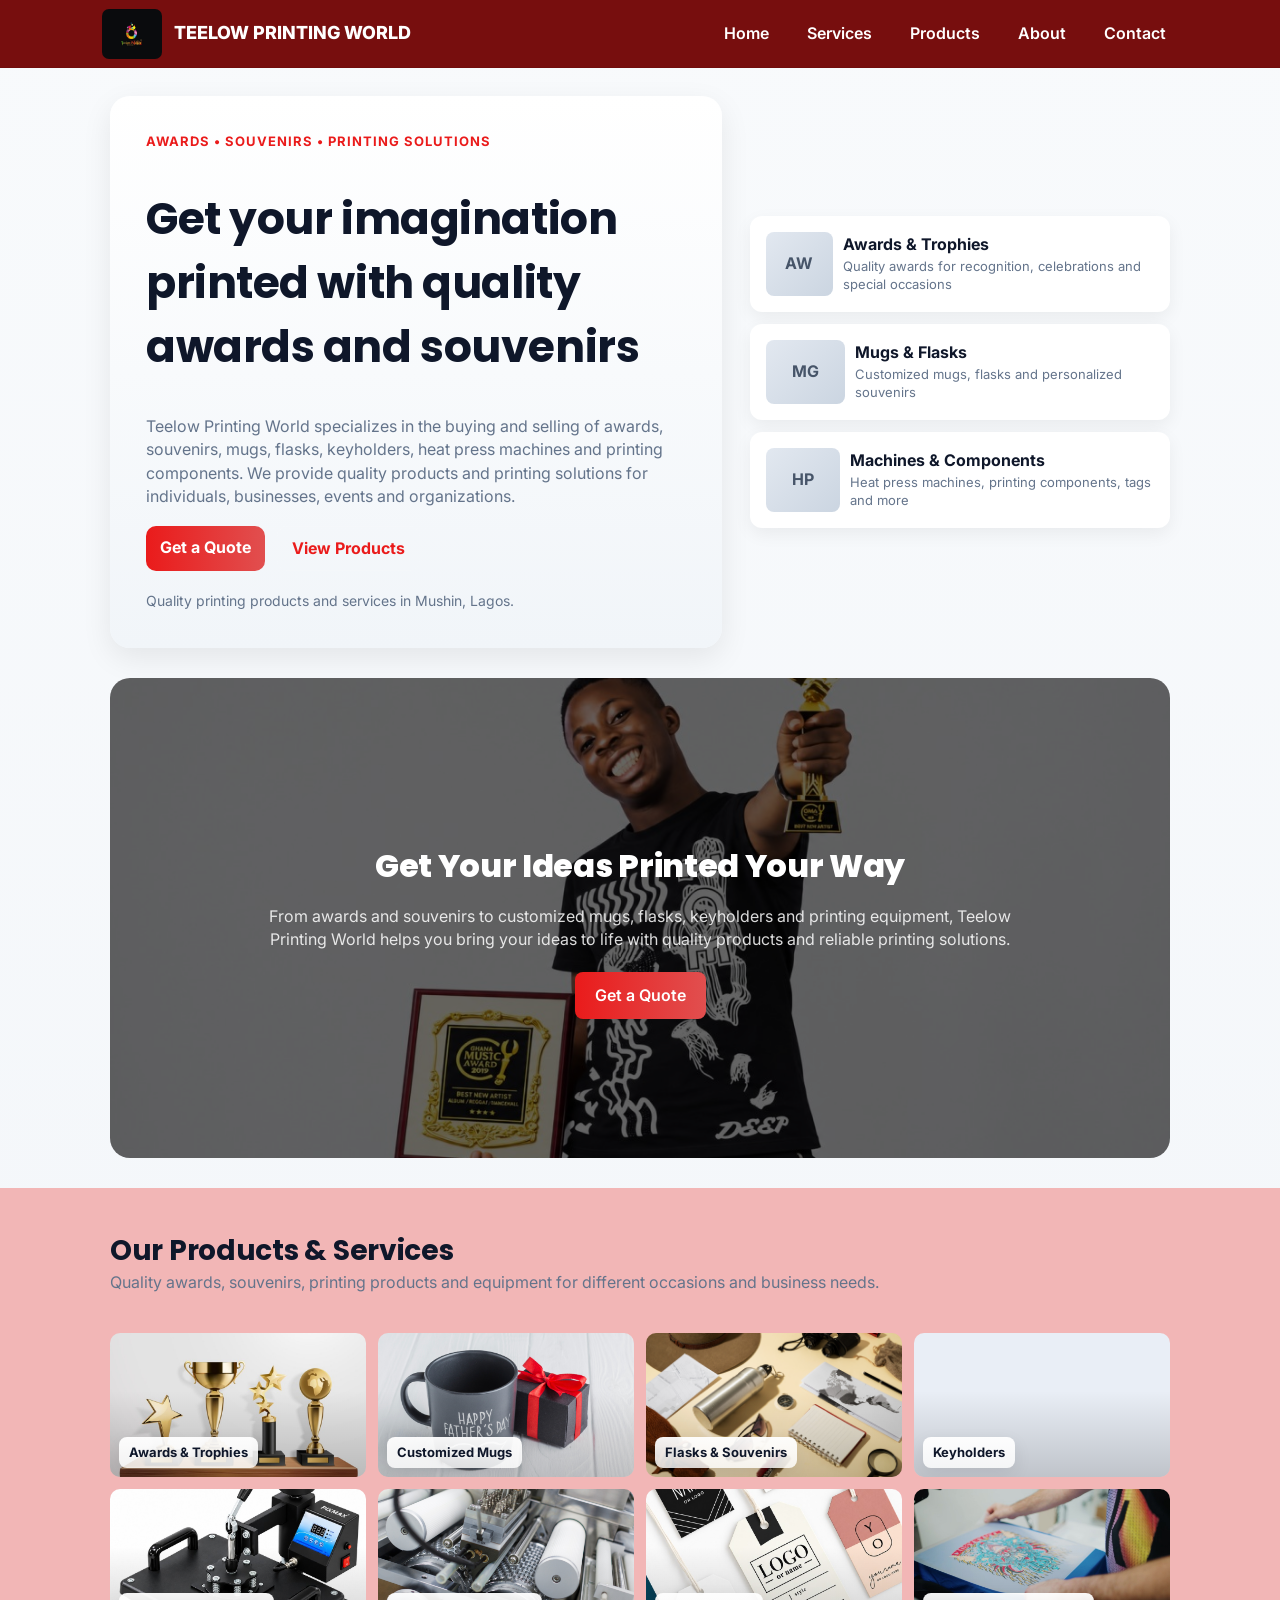
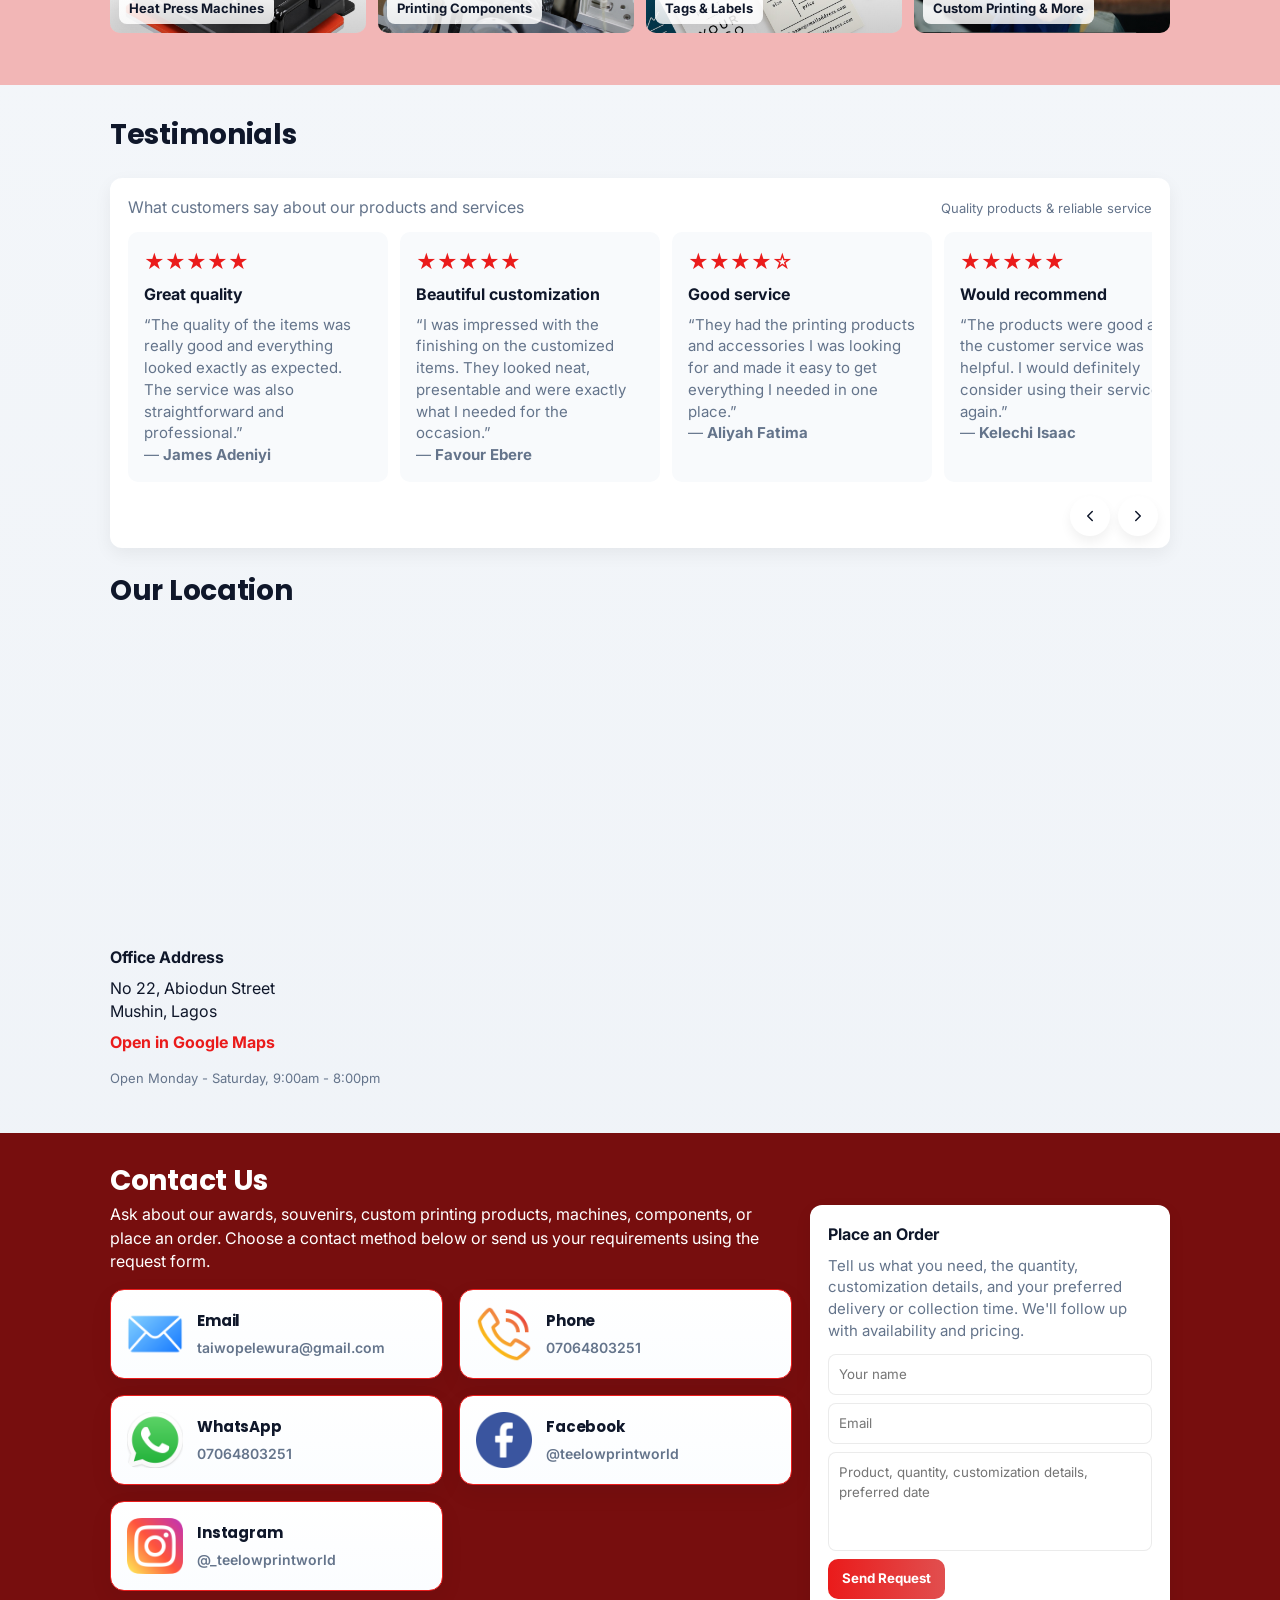
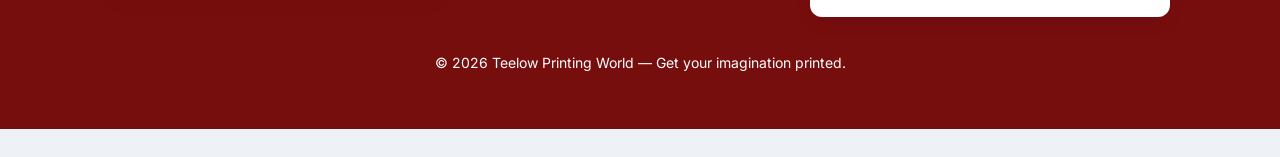
==== commit f31e3e0d: "set banner image size to cover" ====
--- a/index.html
+++ b/index.html
@@ -178,7 +178,7 @@
             justify-content:center;
             text-align:center;
             background-image:url('images/main-teelow-banner.jpg');
-            background-size:contain;
+            background-size:cover;
             background-position:center;
             margin-top:30px;
             margin-bottom:30px;
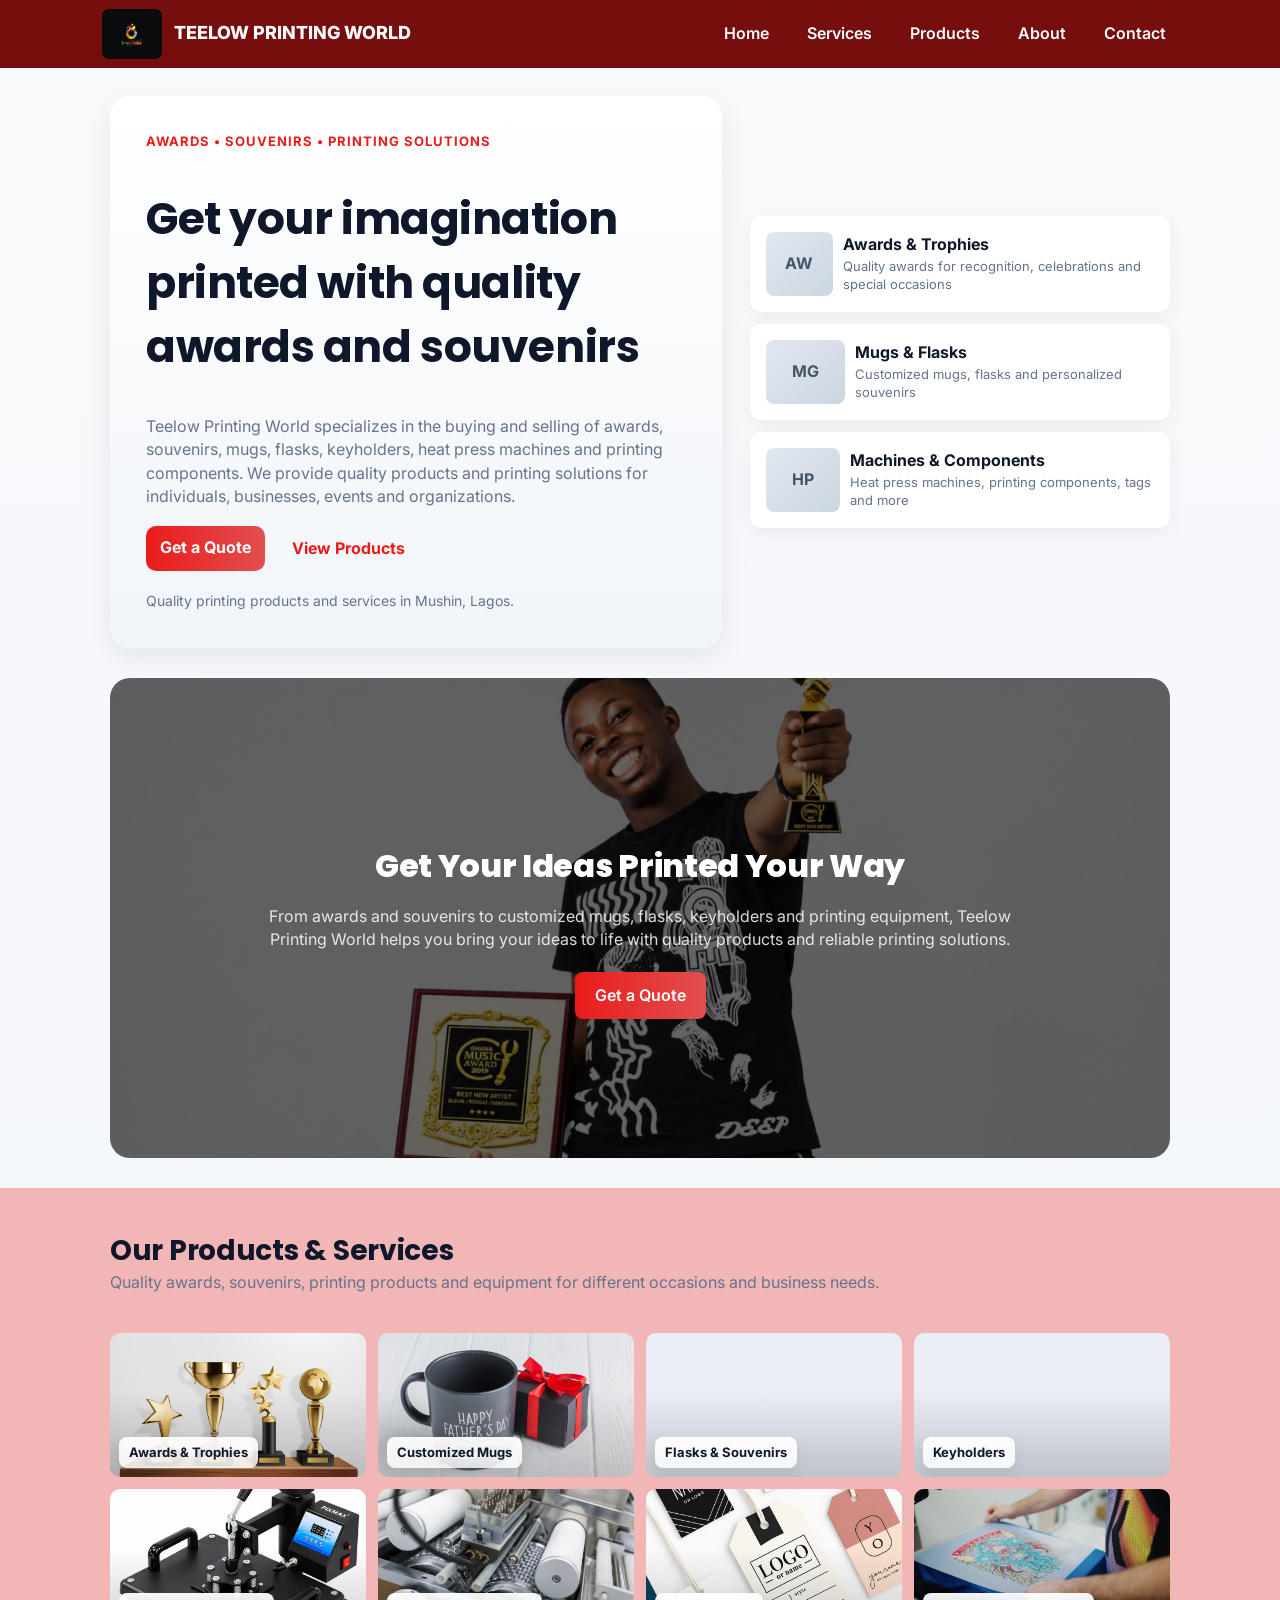
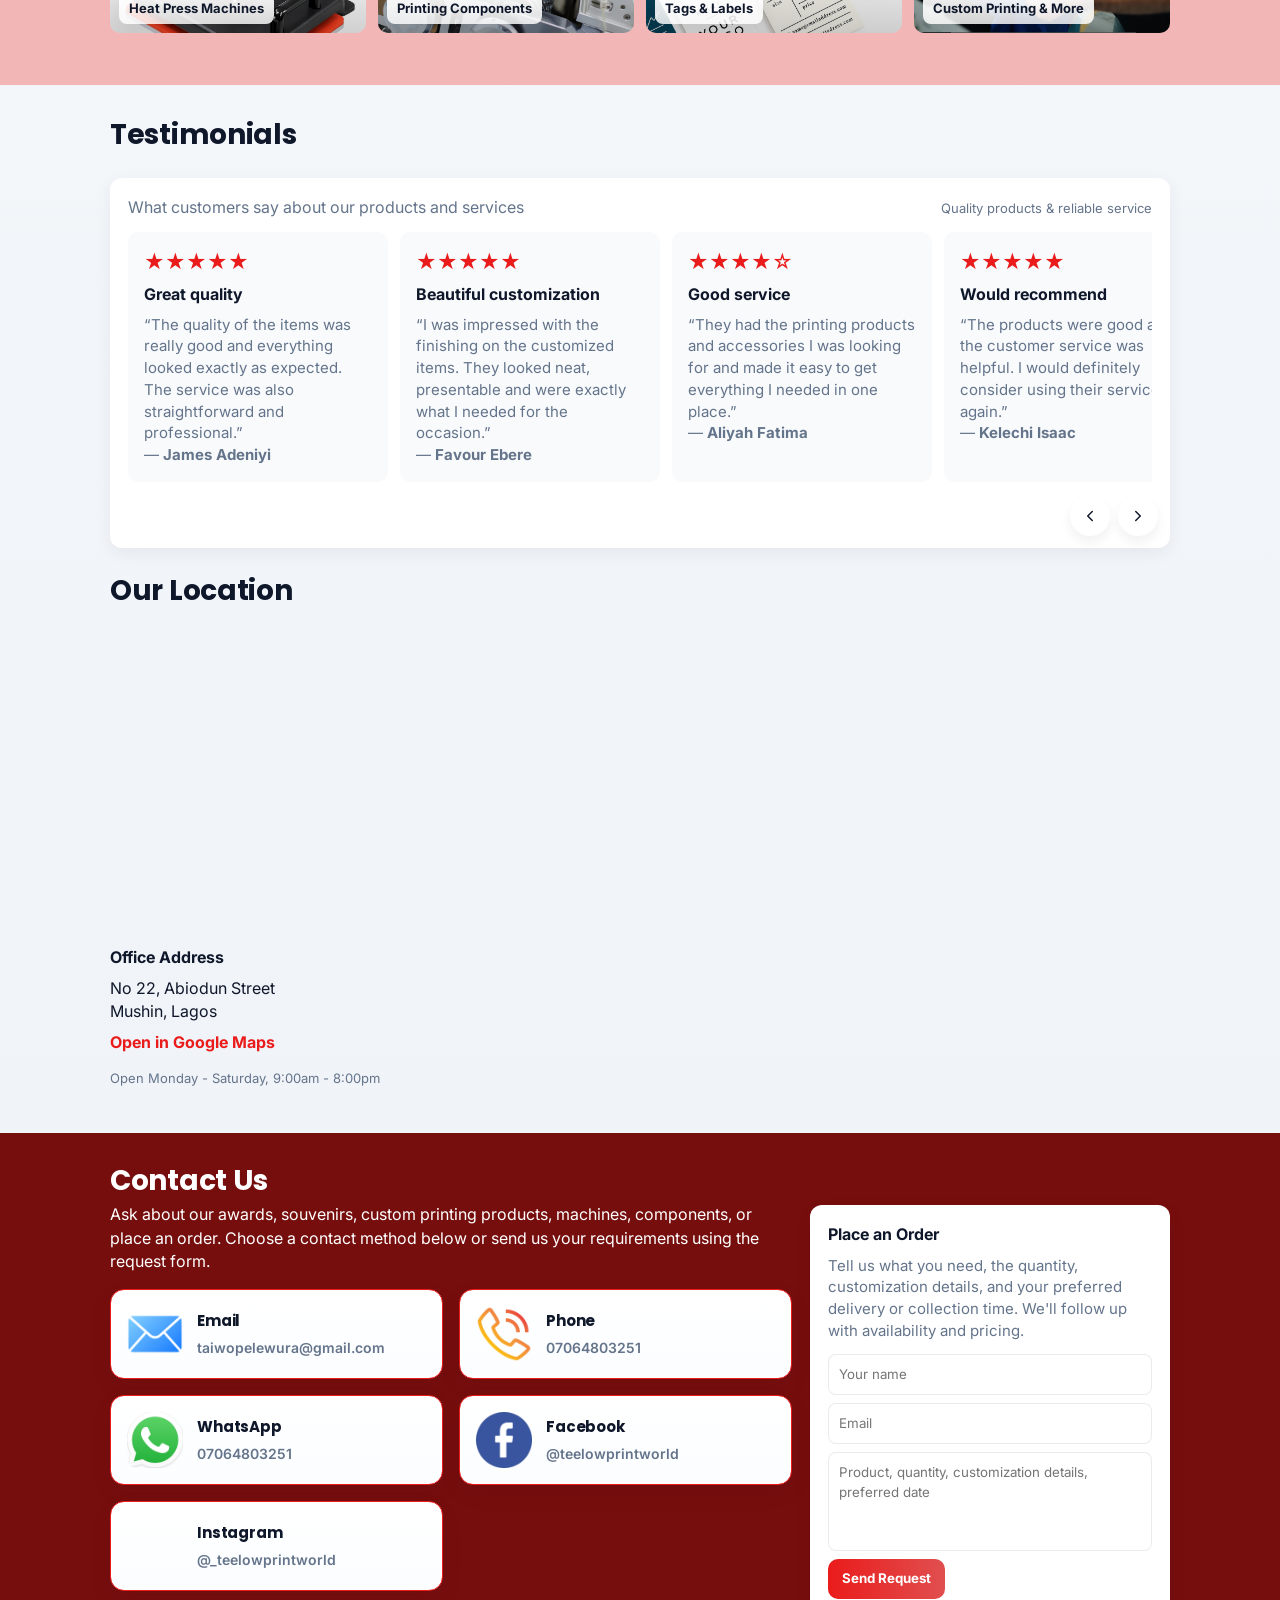
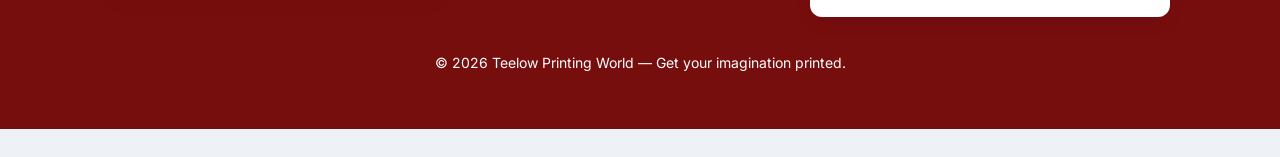
==== commit 2dfa3c2d: "Update index.html" ====
--- a/index.html
+++ b/index.html
@@ -71,7 +71,7 @@
 
             <nav>
                 <div class="nav-links" role="navigation" aria-label="Main navigation">
-                    <a href="/">Home</a>
+                    <a href="index.html">Home</a>
                     <a href="services.html">Services</a>
                     <a href="products.html">Products</a>
                     <a href="about.html">About</a>
@@ -79,7 +79,7 @@
                 </div>
 
                 <div class="mobile-menu" id="mobileMenu" aria-hidden="true">
-                    <a href="/">Home</a>
+                    <a href="index.html">Home</a>
                     <a href="services.html">Services</a>
                     <a href="products.html">Products</a>
                     <a href="about.html">About</a>
@@ -699,4 +699,4 @@
 
 </body>
 
-</html>+</html>
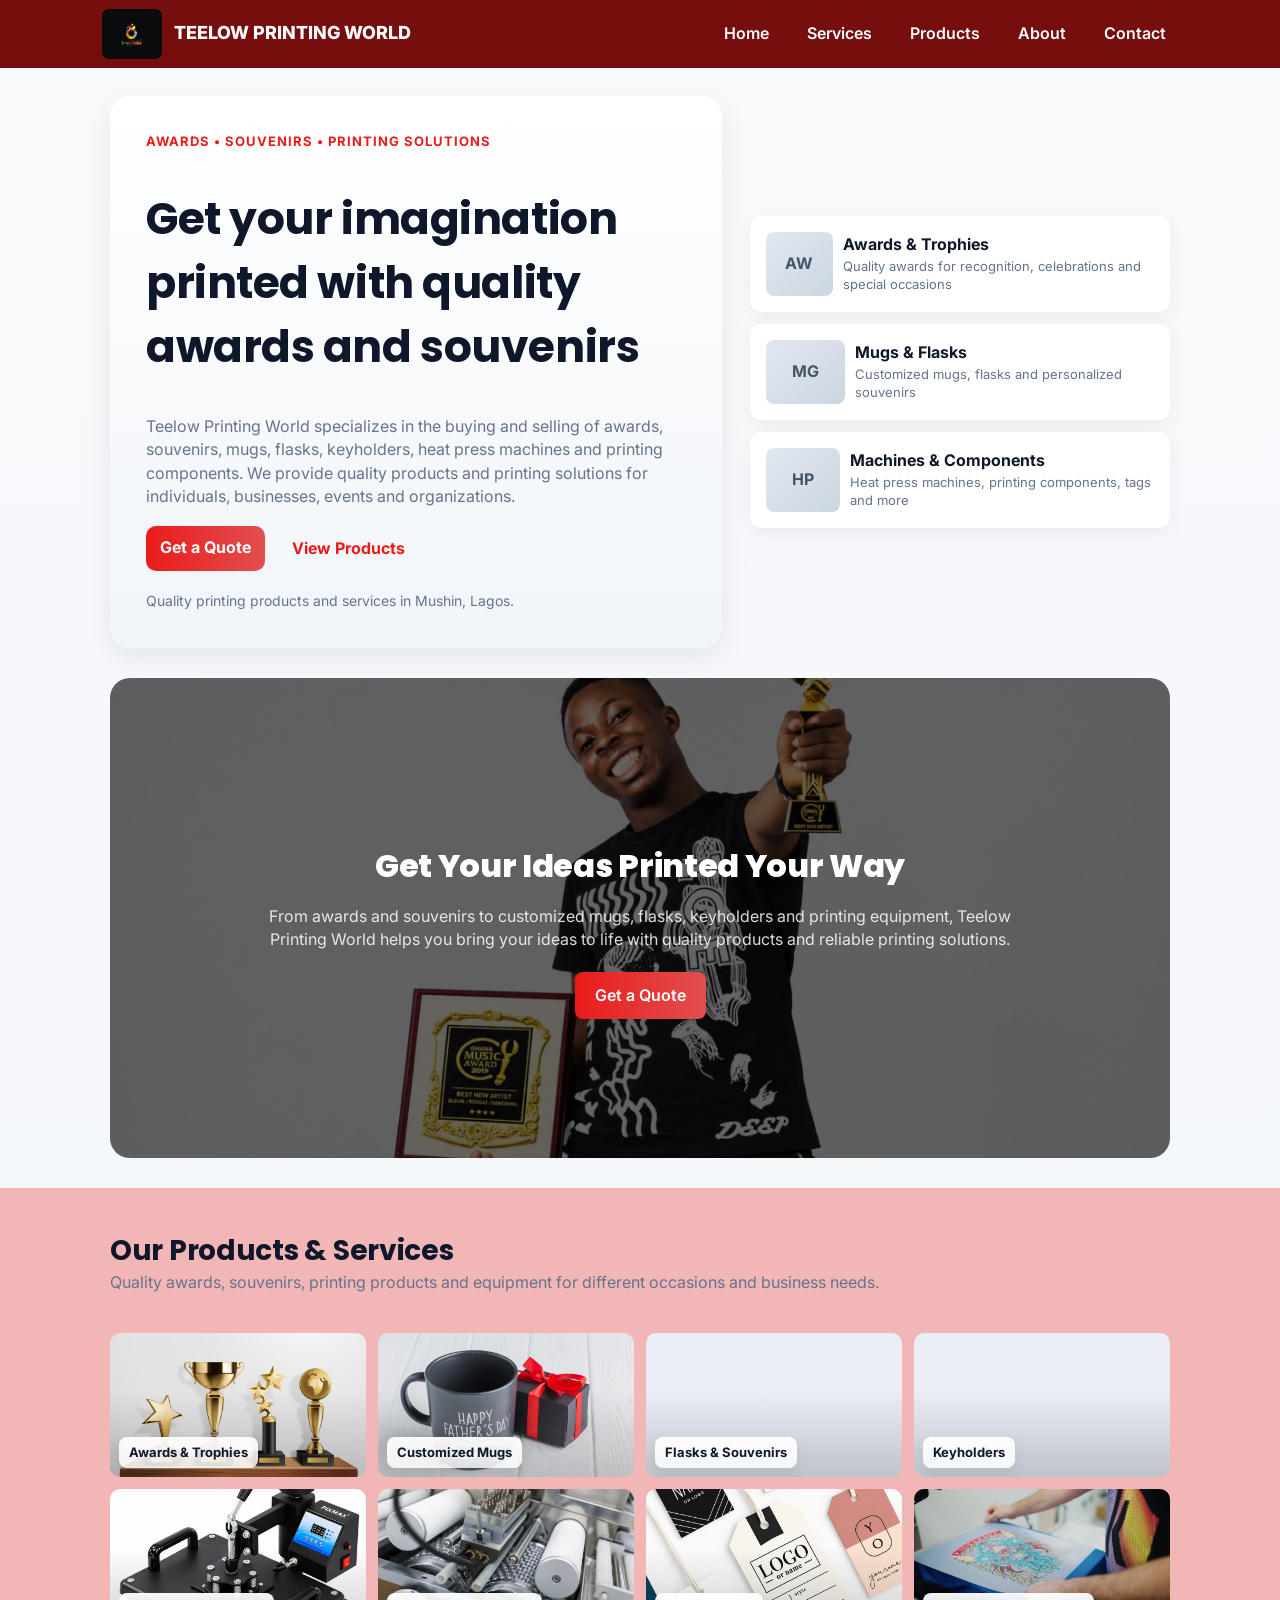
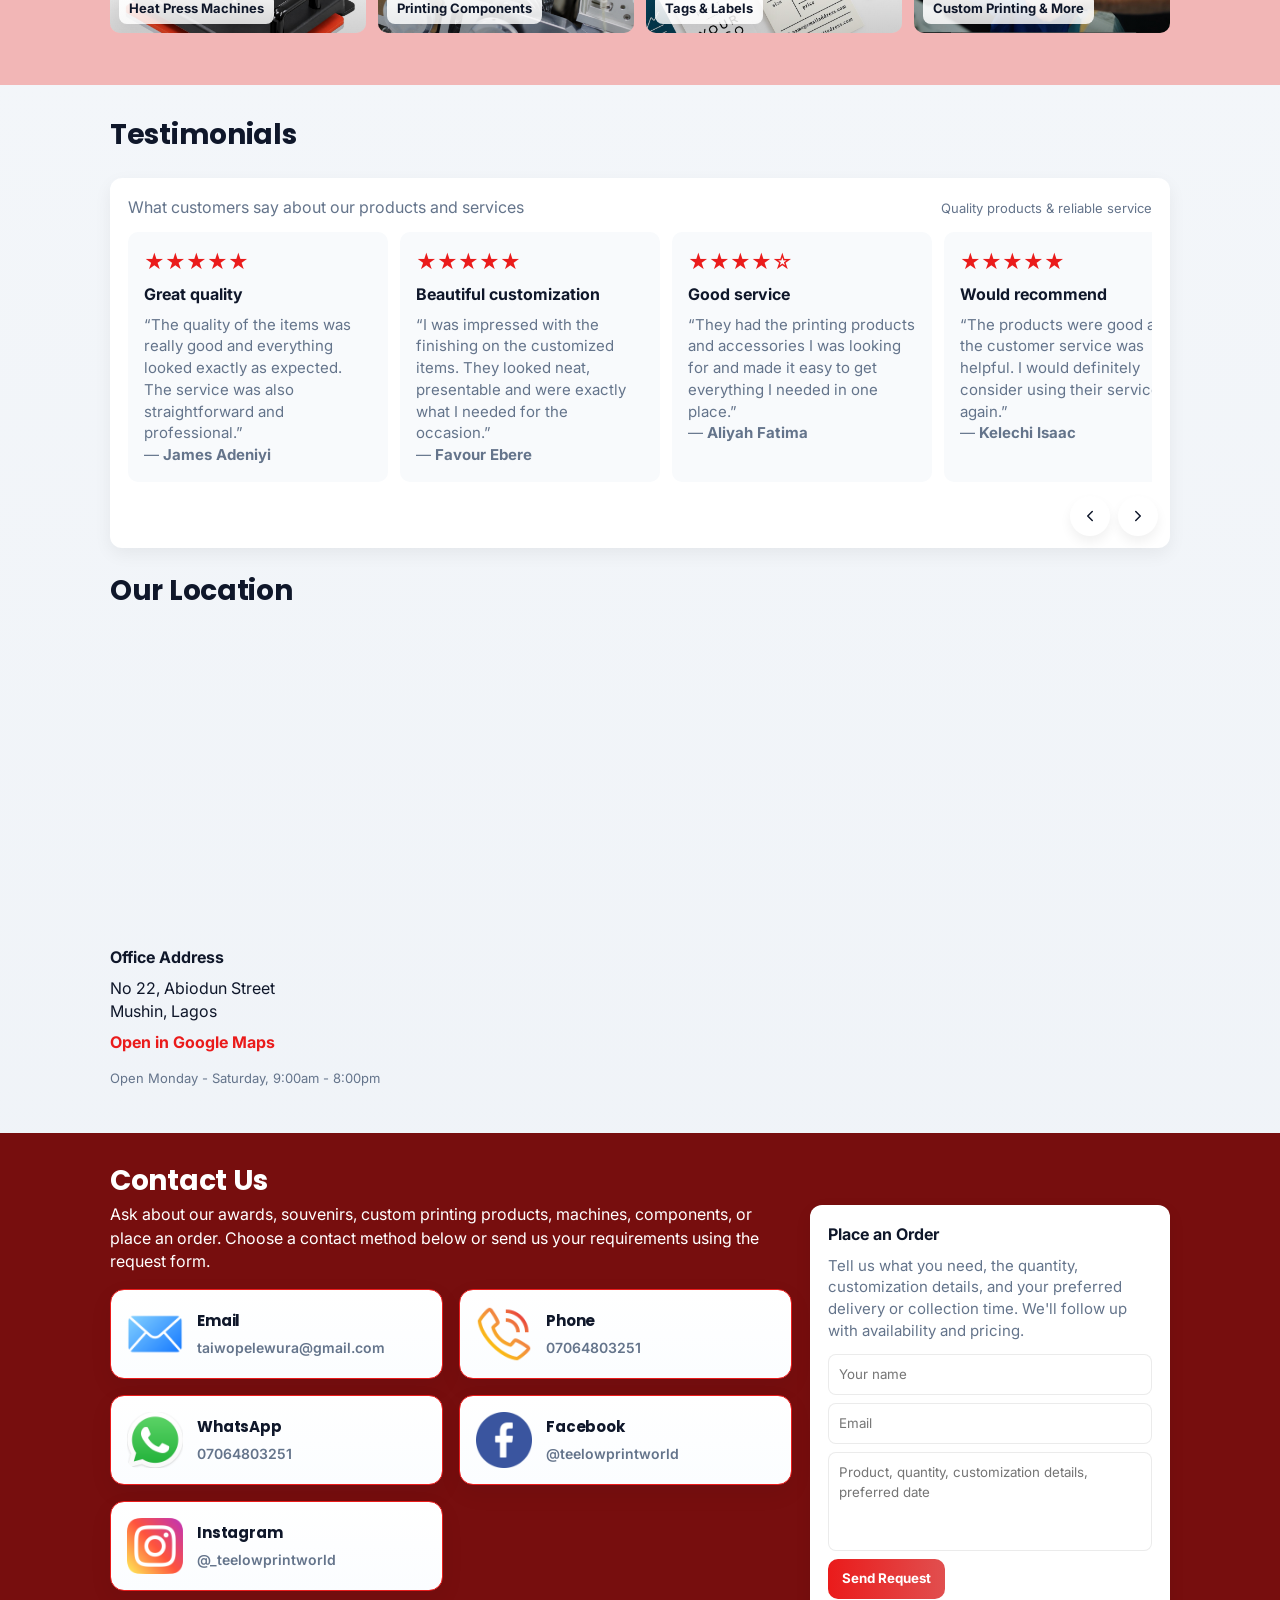
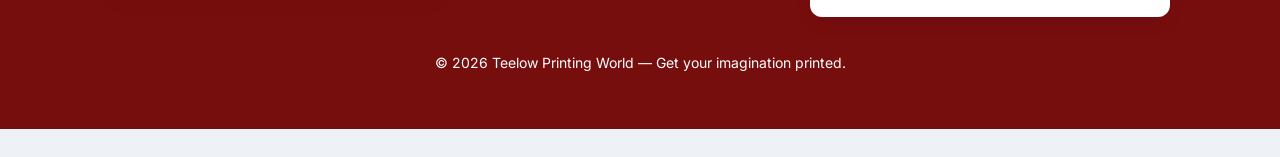
==== commit 06311c3c: "add seo code" ====
--- a/index.html
+++ b/index.html
@@ -2,58 +2,177 @@
 <html lang="en">
 
 <head>
-    <meta charset="utf-8" />
-    <meta name="viewport" content="width=device-width,initial-scale=1" />
-    <title>Teelow Printing World — Awards, Souvenirs & Printing Solutions</title>
-    <link rel="stylesheet" href="index.css">
-    <link rel="icon" href="/favicon.ico" type="image/x-icon">
-
-    <meta name="description"
-        content="Teelow Printing World offers awards, souvenirs, mugs, flasks, keyholders, heat press machines, printing components, tags and more in Mushin, Lagos." />
-
-    <link rel="preconnect" href="https://fonts.googleapis.com">
-    <link rel="preconnect" href="https://fonts.gstatic.com" crossorigin>
+    <!-- =========================================================
+        BASIC SEO
+    ========================================================== -->
+
+    <meta charset="UTF-8">
+
+    <meta name="viewport" content="width=device-width, initial-scale=1.0">
+
+    <title>
+        Teelow Printing World Ventures | Awards, Souvenirs & Printing Products
+    </title>
+
+    <meta
+        name="description"
+        content="Teelow Printing World Ventures offers awards, trophies, souvenirs, keyholders, name tags, mugs, flasks, heat press machines, and personalized printing products in Mushin, Lagos, Nigeria."
+    >
+
+    <meta
+        name="robots"
+        content="index, follow, max-image-preview:large, max-snippet:-1, max-video-preview:-1"
+    >
+
+    <meta
+        name="googlebot"
+        content="index, follow, max-image-preview:large, max-snippet:-1, max-video-preview:-1"
+    >
+
     <link
-        href="https://fonts.googleapis.com/css2?family=Inter:wght@300;400;500;600;700&family=Poppins:wght@400;600;700&display=swap"
-        rel="stylesheet">
-
-    <link rel="canonical" href="https://iyke-tech.ng/" />
-    <meta property="og:type" content="website" />
-    <meta property="og:title" content="Teelow Printing World — Awards & Printing Solutions" />
-    <meta property="og:description"
-        content="Awards, souvenirs, customized mugs, flasks, keyholders, heat press machines, printing components and more." />
-    <meta property="og:image" content="https://chideraval.github.io/iyketech-power-solutions/images/teelow-logo.jpg" />
-
-    <meta name="twitter:card" content="summary_large_image" />
-    <meta name="twitter:title" content="Teelow Printing World — Awards & Printing Solutions" />
-    <meta name="twitter:description"
-        content="Awards, souvenirs, customized mugs, flasks, keyholders, heat press machines and more." />
-    <meta name="twitter:image" content="https://chideraval.github.io/iyketech-power-solutions/images/teelow-logo.jpg" />
-
+        rel="canonical"
+        href="https://www.teelowprintingworld.com/"
+    >
+
+    <meta name="theme-color" content="#2563eb">
+
+
+    <!-- =========================================================
+        OPEN GRAPH
+    ========================================================== -->
+
+    <meta property="og:type" content="website">
+
+    <meta
+        property="og:url"
+        content="https://www.teelowprintingworld.com/"
+    >
+
+    <meta
+        property="og:title"
+        content="Teelow Printing World Ventures | Awards & Souvenirs"
+    >
+
+    <meta
+        property="og:description"
+        content="Discover awards, trophies, personalized souvenirs, keyholders, name tags, mugs, flasks, and printing equipment at Teelow Printing World Ventures in Mushin, Lagos."
+    >
+
+    <meta
+        property="og:site_name"
+        content="Teelow Printing World Ventures"
+    >
+
+    <meta
+        property="og:image"
+        content="https://www.teelowprintingworld.com/images/teelow-logo.jpg"
+    >
+
+    <meta
+        property="og:image:alt"
+        content="Teelow Printing World Ventures awards, souvenirs, and personalized printing products"
+    >
+
+
+    <!-- =========================================================
+        TWITTER / X
+    ========================================================== -->
+
+    <meta name="twitter:card" content="summary_large_image">
+
+    <meta
+        name="twitter:title"
+        content="Teelow Printing World Ventures | Awards & Souvenirs"
+    >
+
+    <meta
+        name="twitter:description"
+        content="Shop awards, trophies, souvenirs, keyholders, name tags, mugs, flasks, and printing equipment in Mushin, Lagos. Get your imagination printed."
+    >
+
+    <meta
+        name="twitter:image"
+        content="https://www.teelowprintingworld.com/images/teelow-logo.jpg"
+    >
+
+
+    <!-- =========================================================
+        STRUCTURED DATA
+    ========================================================== -->
+
+    <!-- Business information -->
     <script type="application/ld+json">
     {
         "@context": "https://schema.org",
-        "@type": "LocalBusiness",
-        "name": "Teelow Printing World",
-        "description": "Buying and selling of awards and souvenirs, customized mugs, flasks, keyholders, heat press machines, printing components, tags and related printing products and services.",
-        "url": "https://iyke-tech.ng/",
+        "@type": "Store",
+        "@id": "https://www.teelowprintingworld.com/#business",
+        "name": "Teelow Printing World Ventures",
+        "url": "https://www.teelowprintingworld.com/",
+        "description": "Teelow Printing World Ventures offers awards, trophies, souvenirs, keyholders, name tags, mugs, flasks, heat press machines, and personalized printing products.",
+        "slogan": "Get your imagination printed",
         "address": {
             "@type": "PostalAddress",
-            "streetAddress": "No 22, Abiodun Street",
+            "streetAddress": "No. 22, Abiodun Street",
             "addressLocality": "Mushin",
             "addressRegion": "Lagos",
             "addressCountry": "NG"
         },
-        "openingHours": [
-            "Mo 09:00-20:00",
-            "Tu 09:00-20:00",
-            "We 09:00-20:00",
-            "Th 09:00-20:00",
-            "Fr 09:00-20:00",
-            "Sa 09:00-20:00"
-        ]
+        "openingHoursSpecification": {
+            "@type": "OpeningHoursSpecification",
+            "dayOfWeek": [
+                "Monday",
+                "Tuesday",
+                "Wednesday",
+                "Thursday",
+                "Friday",
+                "Saturday"
+            ],
+            "opens": "09:00",
+            "closes": "20:00"
+        }
     }
     </script>
+
+    <!-- Website -->
+    <script type="application/ld+json">
+    {
+        "@context": "https://schema.org",
+        "@type": "WebSite",
+        "@id": "https://www.teelowprintingworld.com/#website",
+        "url": "https://www.teelowprintingworld.com/",
+        "name": "Teelow Printing World Ventures",
+        "publisher": {
+            "@id": "https://www.teelowprintingworld.com/#business"
+        }
+    }
+    </script>
+
+    <!-- Homepage -->
+    <script type="application/ld+json">
+    {
+        "@context": "https://schema.org",
+        "@type": "WebPage",
+        "@id": "https://www.teelowprintingworld.com/#webpage",
+        "url": "https://www.teelowprintingworld.com/",
+        "name": "Teelow Printing World Ventures | Awards, Souvenirs & Printing Products",
+        "description": "Find awards, trophies, souvenirs, keyholders, name tags, mugs, flasks, and printing equipment at Teelow Printing World Ventures in Mushin, Lagos, Nigeria.",
+        "isPartOf": {
+            "@id": "https://www.teelowprintingworld.com/#website"
+        },
+        "about": {
+            "@id": "https://www.teelowprintingworld.com/#business"
+        }
+    }
+    </script>
+
+
+    <!-- =========================================================
+        FAVICON
+    ========================================================== -->
+
+    <link rel="icon" href="/favicon.ico" type="image/x-icon">
+
+    <link rel="stylesheet" href="/index.css">
 </head>
 
 <body>
@@ -61,7 +180,7 @@
         <div class="nav-wrap">
             <div class="brand">
                 <div class="logo" aria-hidden="true">
-                    <img src="images/teelow-logo.jpg" loading="lazy" decoding="async" width="60" height="50"
+                    <img src="/images/teelow-logo.jpg" loading="lazy" decoding="async" width="60" height="50"
                         alt="Company logo">
                 </div>
                 <div>
@@ -71,18 +190,18 @@
 
             <nav>
                 <div class="nav-links" role="navigation" aria-label="Main navigation">
-                    <a href="index.html">Home</a>
-                    <a href="services.html">Services</a>
-                    <a href="products.html">Products</a>
-                    <a href="about.html">About</a>
+                    <a href="/">Home</a>
+                    <a href="/services/">Services</a>
+                    <a href="/products/">Products</a>
+                    <a href="/about/">About</a>
                     <a href="#contact">Contact</a>
                 </div>
 
                 <div class="mobile-menu" id="mobileMenu" aria-hidden="true">
-                    <a href="index.html">Home</a>
-                    <a href="services.html">Services</a>
-                    <a href="products.html">Products</a>
-                    <a href="about.html">About</a>
+                    <a href="/">Home</a>
+                    <a href="/services/">Services</a>
+                    <a href="/products/">Products</a>
+                    <a href="/about/">About</a>
                     <a href="#contact">Contact</a>
                 </div>
             </nav>
@@ -177,7 +296,7 @@
             align-items:center;
             justify-content:center;
             text-align:center;
-            background-image:url('images/main-teelow-banner.jpg');
+            background-image:url('/images/main-teelow-banner.jpg');
             background-size:cover;
             background-position:center;
             margin-top:30px;
@@ -240,70 +359,70 @@
 
             <div class="portfolio-grid">
 
-                <div class="project" data-title="Awards & Trophies" data-img="url('images/awards.jpg')">
-
-                    <img class="proj-img" loading="lazy" decoding="async" src="images/awards.jpg"
+                <div class="project" data-title="Awards & Trophies" data-img="url('/images/awards.jpg')">
+
+                    <img class="proj-img" loading="lazy" decoding="async" src="/images/awards.jpg"
                         alt="Awards and trophies">
 
                     <div class="label">Awards & Trophies</div>
                 </div>
 
 
-                <div class="project" data-title="Customized Mugs" data-img="url('images/mugs.jpg')">
-
-                    <img class="proj-img" loading="lazy" decoding="async" src="images/mugs.jpg" alt="Customized mugs">
+                <div class="project" data-title="Customized Mugs" data-img="url('/images/mugs.jpg')">
+
+                    <img class="proj-img" loading="lazy" decoding="async" src="/images/mugs.jpg" alt="Customized mugs">
 
                     <div class="label">Customized Mugs</div>
                 </div>
 
 
-                <div class="project" data-title="Flasks & Souvenirs" data-img="url('images/flasks.jpg')">
-
-                    <img class="proj-img" loading="lazy" decoding="async" src="images/flasks.jpg"
+                <div class="project" data-title="Flasks & Souvenirs" data-img="url('/images/flasks.jpg')">
+
+                    <img class="proj-img" loading="lazy" decoding="async" src="/images/flasks.jpg"
                         alt="Flasks and souvenirs">
 
                     <div class="label">Flasks & Souvenirs</div>
                 </div>
 
 
-                <div class="project" data-title="Keyholders" data-img="url('images/keyholders.jpg')">
-
-                    <img class="proj-img" loading="lazy" decoding="async" src="images/keyholders.jpg" alt="Keyholders">
+                <div class="project" data-title="Keyholders" data-img="url('/images/keyholders.jpg')">
+
+                    <img class="proj-img" loading="lazy" decoding="async" src="/images/keyholders.jpg" alt="Keyholders">
 
                     <div class="label">Keyholders</div>
                 </div>
 
 
-                <div class="project" data-title="Heat Press Machines" data-img="url('images/heat-press.jpg')">
-
-                    <img class="proj-img" loading="lazy" decoding="async" src="images/heat-press.jpg"
+                <div class="project" data-title="Heat Press Machines" data-img="url('/images/heat-press.jpg')">
+
+                    <img class="proj-img" loading="lazy" decoding="async" src="/images/heat-press.jpg"
                         alt="Heat press machine">
 
                     <div class="label">Heat Press Machines</div>
                 </div>
 
 
-                <div class="project" data-title="Printing Components" data-img="url('images/components.jpg')">
-
-                    <img class="proj-img" loading="lazy" decoding="async" src="images/components.jpg"
+                <div class="project" data-title="Printing Components" data-img="url('/images/components.jpg')">
+
+                    <img class="proj-img" loading="lazy" decoding="async" src="/images/components.jpg"
                         alt="Printing components and accessories">
 
                     <div class="label">Printing Components</div>
                 </div>
 
 
-                <div class="project" data-title="Tags & Labels" data-img="url('images/tags.jpg')">
-
-                    <img class="proj-img" loading="lazy" decoding="async" src="images/tags.jpg"
+                <div class="project" data-title="Tags & Labels" data-img="url('/images/tags.jpg')">
+
+                    <img class="proj-img" loading="lazy" decoding="async" src="/images/tags.jpg"
                         alt="Printing tags and labels">
 
                     <div class="label">Tags & Labels</div>
                 </div>
 
 
-                <div class="project" data-title="Custom Printing Services" data-img="url('images/custom-printing.jpg')">
-
-                    <img class="proj-img" loading="lazy" decoding="async" src="images/custom-printing.jpg"
+                <div class="project" data-title="Custom Printing Services" data-img="url('/images/custom-printing.jpg')">
+
+                    <img class="proj-img" loading="lazy" decoding="async" src="/images/custom-printing.jpg"
                         alt="Custom printing services">
 
                     <div class="label">Custom Printing & More</div>
@@ -549,7 +668,7 @@
 
                         <div class="contact-cards" role="list">
                             <div class="contact-method" role="listitem" aria-label="Email taiwopelewura@gmail.com">
-                                <img class="icon-img" src="images/gmail.png" loading="lazy" decoding="async"
+                                <img class="icon-img" src="/images/gmail.png" loading="lazy" decoding="async"
                                     alt="email icon">
                                 <div class="contact-body">
                                     <h3>Email</h3>
@@ -559,7 +678,7 @@
                             </div>
 
                             <div class="contact-method" role="listitem" aria-label="Phone 07064803251">
-                                <img class="icon-img" src="images/telephone-call.png" loading="lazy" decoding="async"
+                                <img class="icon-img" src="/images/telephone-call.png" loading="lazy" decoding="async"
                                     alt="phone icon">
                                 <div class="contact-body">
                                     <h3>Phone</h3>
@@ -568,7 +687,7 @@
                             </div>
 
                             <div class="contact-method" role="listitem" aria-label="WhatsApp 07064803251">
-                                <img class="icon-img" src="images/whatsapp_5968841.png" loading="lazy" decoding="async"
+                                <img class="icon-img" src="/images/whatsapp_5968841.png" loading="lazy" decoding="async"
                                     alt="whatsapp icon">
                                 <div class="contact-body">
                                     <h3>WhatsApp</h3>
@@ -578,7 +697,7 @@
                             </div>
 
                             <div class="contact-method" role="listitem" aria-label="Facebook @teelowprintworld">
-                                <img class="icon-img" src="images/facebook.png" loading="lazy" decoding="async"
+                                <img class="icon-img" src="/images/facebook.png" loading="lazy" decoding="async"
                                     alt="facebook icon">
                                 <div class="contact-body">
                                     <h3>Facebook</h3>
@@ -588,7 +707,7 @@
                             </div>
 
                             <div class="contact-method" role="listitem" aria-label="Instagram @_teelowprintworld">
-                                <img class="icon-img" src="images/instagram.png" loading="lazy" decoding="async"
+                                <img class="icon-img" src="/images/instagram.png" loading="lazy" decoding="async"
                                     alt="instagram icon">
                                 <div class="contact-body">
                                     <h3>Instagram</h3>
@@ -695,7 +814,7 @@
     </div>
 
 
-    <script src="index.js"></script>
+    <script src="/index.js"></script>
 
 </body>
 
--- a/index.css
+++ b/index.css
@@ -1,3 +1,7 @@
+@import url('https://fonts.googleapis.com/css2?family=Poppins:ital,wght@0,100;0,200;0,300;0,400;0,500;0,600;0,700;0,800;0,900;1,100;1,200;1,300;1,400;1,500;1,600;1,700;1,800;1,900&display=swap');
+
+@import url('https://fonts.googleapis.com/css2?family=Inter:ital,opsz,wght@0,14..32,100..900;1,14..32,100..900&display=swap');
+
 :root {
     --font-heading: "Poppins", Inter, system-ui, -apple-system, "Segoe UI", Roboto, "Helvetica Neue", Arial, sans-serif;
     --font-body: "Inter", system-ui, -apple-system, "Segoe UI", Roboto, "Helvetica Neue", Arial, sans-serif;
@@ -1522,4 +1526,373 @@
 .pm-carousel-prev:active,
 .pm-carousel-next:active {
     transform: scale(0.94);
+}
+
+
+/* ========================================
+   ABOUT PAGE
+======================================== */
+
+.about-page {
+    max-width: 1200px;
+    margin: 0 auto;
+    padding: 40px 24px 60px;
+    color: #263244;
+}
+
+.about-page *,
+.about-page *::before,
+.about-page *::after {
+    box-sizing: border-box;
+}
+
+/* Introduction */
+
+.about-hero {
+    display: grid;
+    grid-template-columns: minmax(0, 0.9fr) minmax(0, 1.1fr);
+    gap: 40px;
+    align-items: center;
+    margin-bottom: 75px;
+}
+
+.about-banner {
+    width: 100%;
+    min-height: 300px;
+    overflow: hidden;
+    border-radius: 18px;
+    background: #eef2f6;
+}
+
+.about-banner img {
+    display: block;
+    width: 100%;
+    height: 100%;
+    min-height: 300px;
+    object-fit: cover;
+}
+
+.about-intro {
+    min-width: 0;
+}
+
+.about-eyebrow {
+    display: inline-block;
+    margin-bottom: 12px;
+    /* color: #2563eb; */
+    color: var(--accent);
+    font-size: 12px;
+    font-weight: 800;
+    letter-spacing: 1.5px;
+    text-transform: uppercase;
+}
+
+.about-intro h1,
+.about-section-heading h2,
+.about-location h2,
+.about-cta h2 {
+    margin: 0 0 18px;
+    color: #172033;
+    line-height: 1.25;
+}
+
+.about-intro h1 {
+    font-size: clamp(28px, 4vw, 42px);
+}
+
+.about-intro p,
+.about-location p,
+.about-cta p {
+    font-size: 15px;
+    line-height: 1.85;
+}
+
+.about-intro p {
+    margin: 0 0 16px;
+    color: #536174;
+}
+
+.about-intro .about-lead {
+    color: #34445b;
+    font-size: 18px;
+    font-weight: 600;
+    line-height: 1.65;
+}
+
+/* Buttons */
+
+.about-button {
+    display: inline-flex;
+    justify-content: center;
+    align-items: center;
+    gap: 8px;
+    min-height: 46px;
+    padding: 12px 20px;
+    /* border: 1px solid #2563eb; */
+    border: 1px solid var(--accent);
+    border-radius: 8px;
+    /* background: #2563eb; */
+    background: var(--accent);
+    color: #fff;
+    font-size: 14px;
+    font-weight: 700;
+    line-height: 1.4;
+    text-align: center;
+    text-decoration: none;
+    transition: background 0.2s ease, border-color 0.2s ease;
+}
+
+.about-button:hover {
+    background: #7e0b0b;
+    border-color: #7e0b0b;
+    color: #fff;
+}
+
+.about-button-secondary {
+    background: transparent;
+    color: #fff;
+    border-color: rgba(255, 255, 255, 0.65);
+}
+
+.about-button-secondary:hover {
+    background: rgba(255, 255, 255, 0.12);
+    border-color: #fff;
+    color: #fff;
+}
+
+/* Service and product sections */
+
+.about-section {
+    margin-bottom: 75px;
+}
+
+.about-section-heading {
+    max-width: 720px;
+    margin-bottom: 28px;
+}
+
+.about-section-heading h2,
+.about-location h2,
+.about-cta h2 {
+    font-size: clamp(24px, 3vw, 32px);
+}
+
+.about-section-heading > p {
+    margin: 0;
+    color: #647184;
+    font-size: 15px;
+    line-height: 1.8;
+}
+
+.about-grid {
+    display: grid;
+    grid-template-columns: repeat(3, minmax(0, 1fr));
+    gap: 20px;
+}
+
+.about-card {
+    min-width: 0;
+    padding: 24px;
+    border: 1px solid #e5eaf1;
+    border-radius: 12px;
+    background: #fff;
+    transition: transform 0.2s ease, box-shadow 0.2s ease;
+}
+
+.about-card:hover {
+    transform: translateY(-3px);
+    box-shadow: 0 8px 24px rgba(20, 35, 60, 0.07);
+}
+
+.about-card h3 {
+    margin: 0 0 12px;
+    color: #1e293b;
+    font-size: 17px;
+    line-height: 1.5;
+}
+
+.about-card p {
+    margin: 0;
+    color: #647184;
+    font-size: 14px;
+    line-height: 1.8;
+}
+
+.about-text-link {
+    display: inline-block;
+    margin-top: 24px;
+    /* color: #2563eb; */
+    color: var(--accent);
+    font-size: 15px;
+    font-weight: 700;
+    text-decoration: none;
+}
+
+.about-text-link:hover {
+    text-decoration: underline;
+}
+
+/* Products section */
+
+.about-products {
+    /* padding: 38px; */
+    border-radius: 16px;
+    /* background: #faf8f8; */
+}
+
+/* Location */
+
+.about-location {
+    display: grid;
+    grid-template-columns: minmax(0, 1.4fr) minmax(260px, 0.8fr);
+    gap: 36px;
+    align-items: start;
+    margin-bottom: 70px;
+}
+
+.about-location p {
+    color: #536174;
+}
+
+.about-location-card {
+    padding: 28px;
+    border: 1px solid #e3e9f2;
+    border-radius: 14px;
+    background: #f8fafc;
+}
+
+.about-location-card h3 {
+    margin: 0 0 22px;
+    color: #172033;
+    font-size: 19px;
+    line-height: 1.5;
+}
+
+.about-location-card p {
+    margin: 0 0 20px;
+    font-size: 14px;
+    line-height: 1.9;
+    overflow-wrap: anywhere;
+}
+
+.about-location-card strong {
+    display: inline-block;
+    margin-bottom: 4px;
+    color: #263244;
+}
+
+/* Contact call to action */
+
+.about-cta {
+    padding: 42px 32px;
+    border-radius: 16px;
+    background: #770e0e;
+    color: #fff;
+    text-align: center;
+}
+
+.about-cta h2 {
+    color: #fff;
+}
+
+.about-cta p {
+    max-width: 760px;
+    margin: 0 auto 24px;
+    color: #e0e7f1;
+}
+
+.about-cta-actions {
+    display: flex;
+    flex-wrap: wrap;
+    justify-content: center;
+    gap: 12px;
+}
+
+/* Tablet */
+
+@media (max-width: 900px) {
+    .about-hero {
+        grid-template-columns: 1fr;
+        gap: 28px;
+    }
+
+    .about-banner,
+    .about-banner img {
+        min-height: 260px;
+        max-height: 420px;
+    }
+
+    .about-grid {
+        grid-template-columns: repeat(2, minmax(0, 1fr));
+    }
+
+    .about-location {
+        grid-template-columns: 1fr;
+        gap: 24px;
+    }
+}
+
+/* Mobile */
+
+@media (max-width: 600px) {
+    .about-page {
+        padding: 28px 16px 40px;
+    }
+
+    .about-hero {
+        margin-bottom: 50px;
+    }
+
+    .about-banner,
+    .about-banner img {
+        min-height: 210px;
+    }
+
+    .about-intro h1 {
+        font-size: 29px;
+    }
+
+    .about-intro .about-lead {
+        font-size: 16px;
+    }
+
+    .about-section {
+        margin-bottom: 50px;
+    }
+
+    .about-section-heading h2,
+    .about-location h2,
+    .about-cta h2 {
+        font-size: 25px;
+    }
+
+    .about-grid {
+        grid-template-columns: 1fr;
+        gap: 14px;
+    }
+
+    .about-card {
+        padding: 20px;
+    }
+
+    .about-products {
+        padding: 24px 0px;
+    }
+
+    .about-location-card {
+        padding: 22px;
+    }
+
+    .about-cta {
+        padding: 32px 20px;
+    }
+
+    .about-cta-actions {
+        flex-direction: column;
+        align-items: stretch;
+    }
+
+    .about-cta-actions .about-button {
+        width: 100%;
+    }
 }
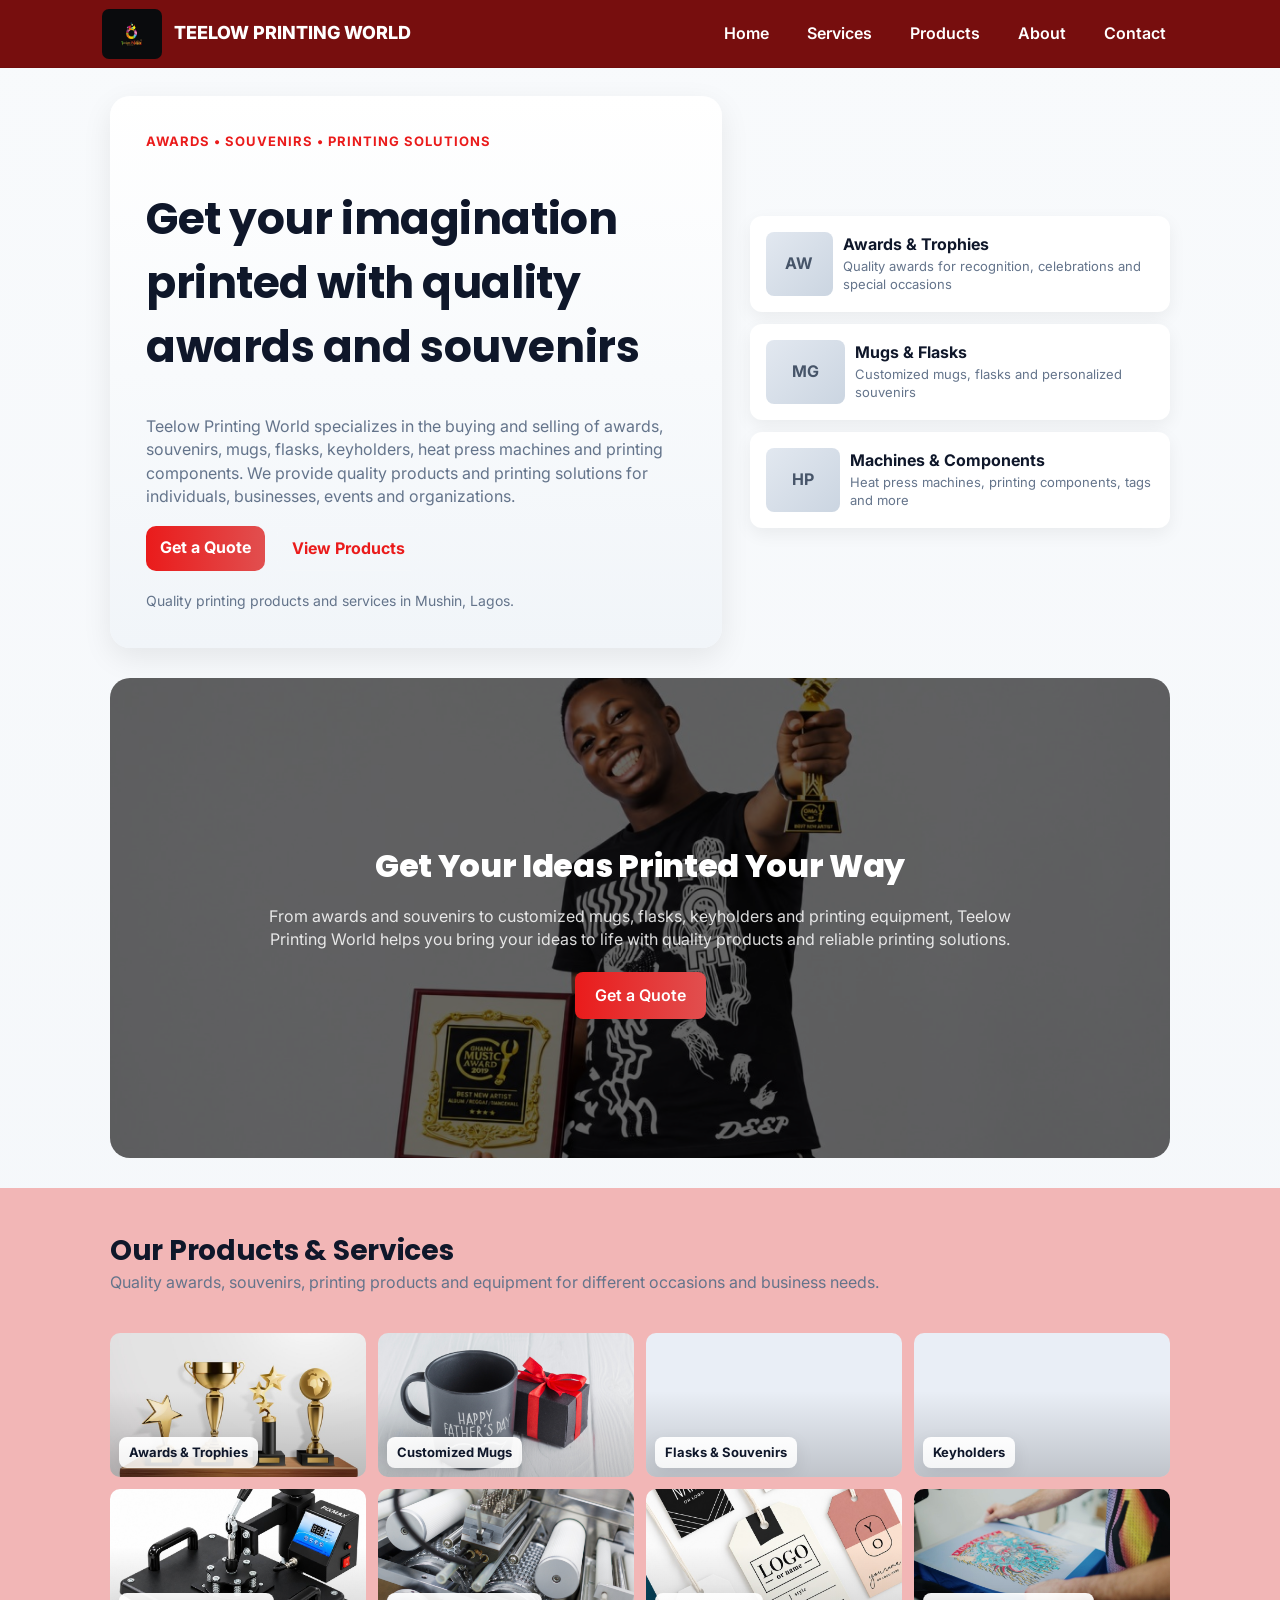
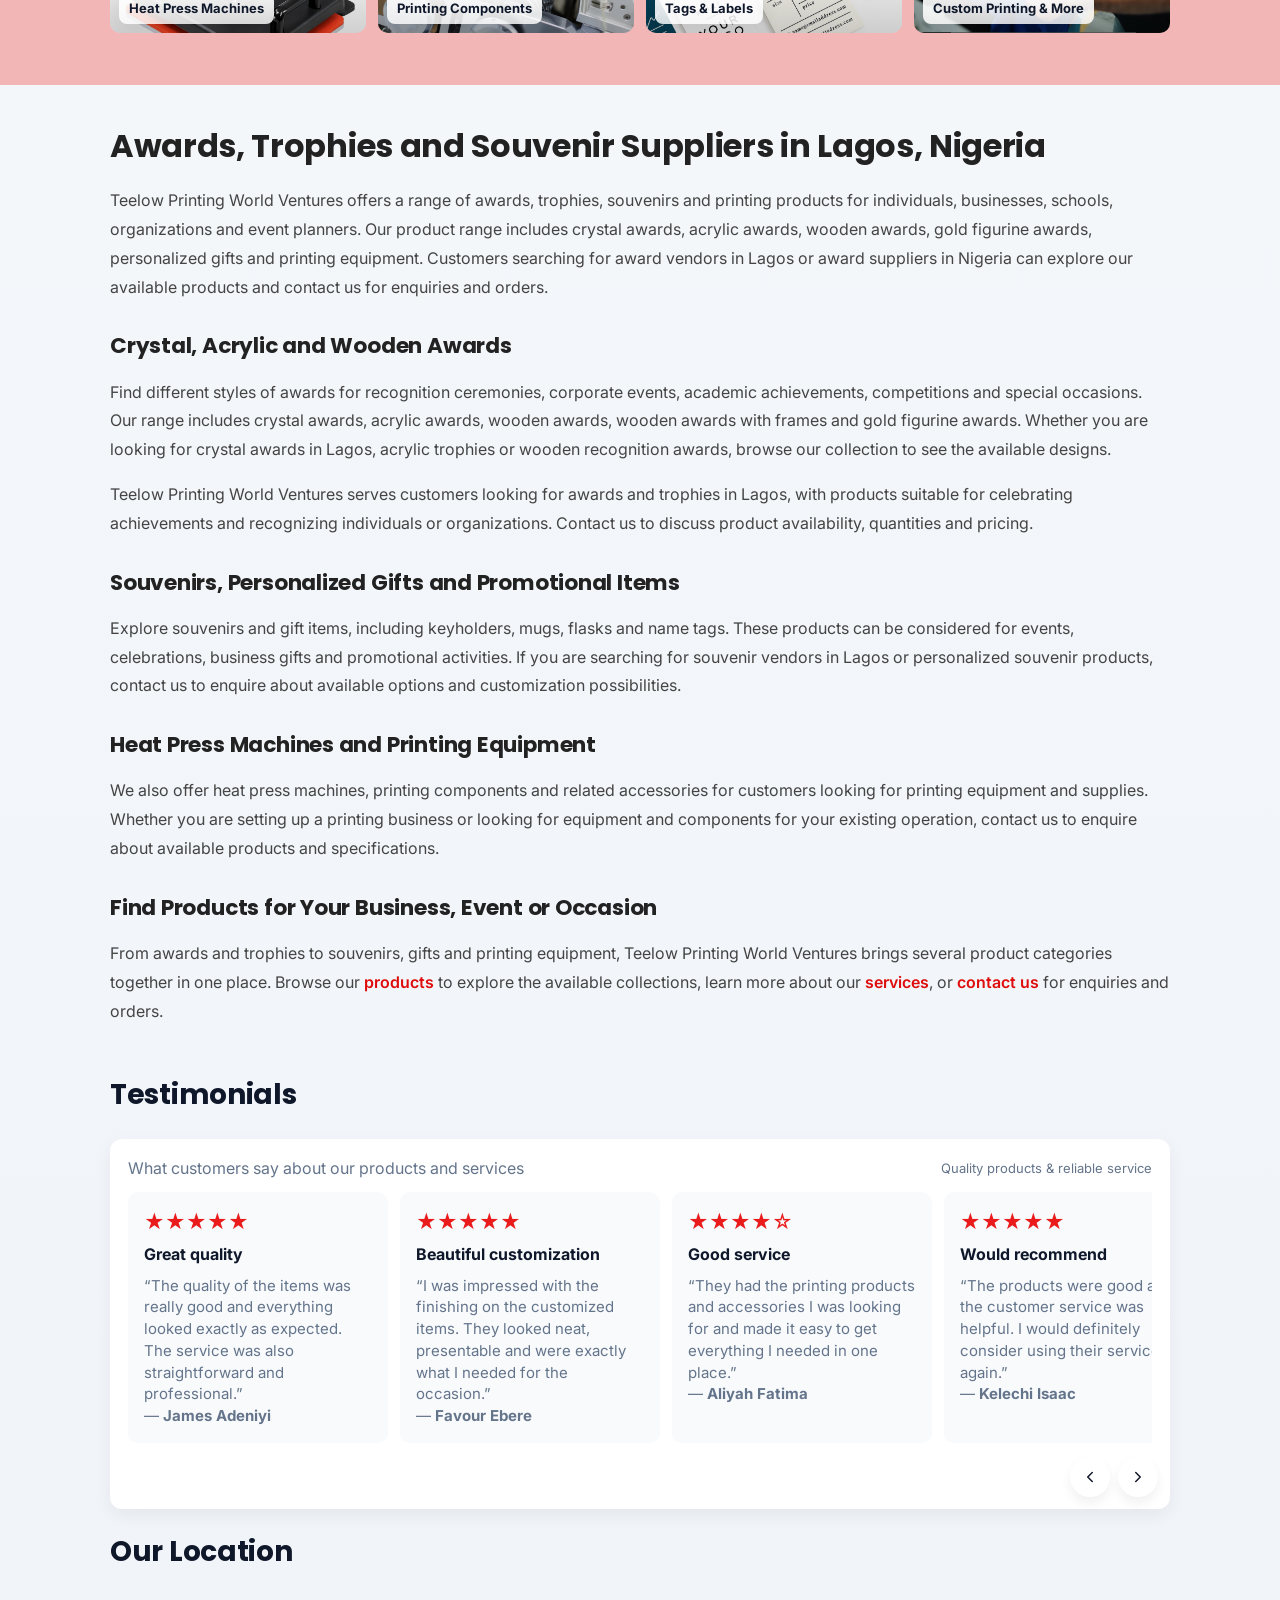
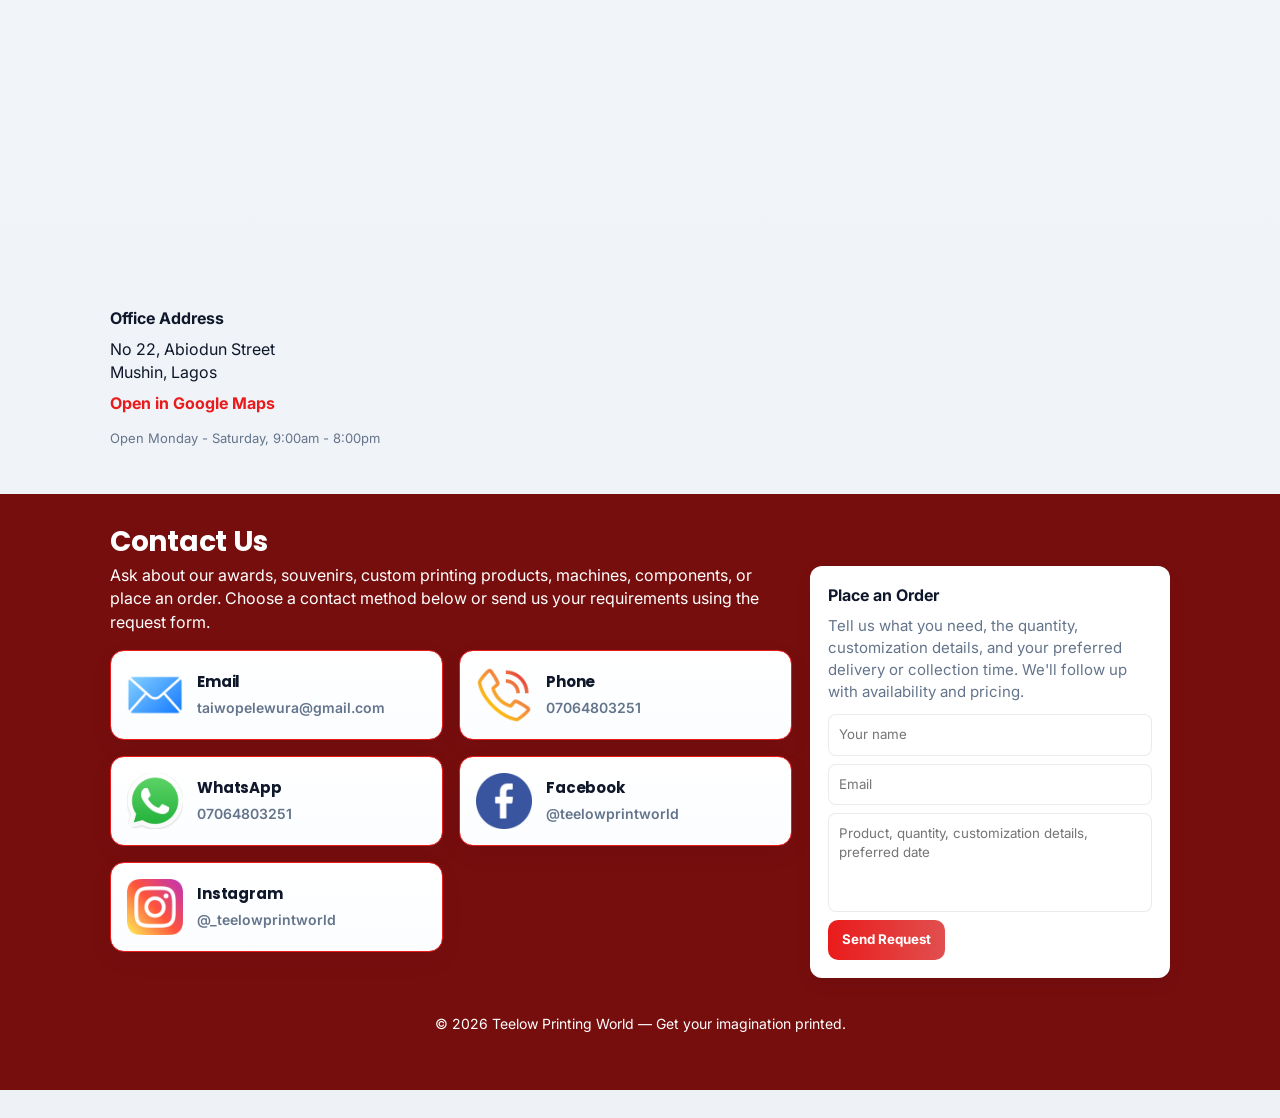
==== commit ccb21226: "add more seo code" ====
--- a/index.html
+++ b/index.html
@@ -10,14 +10,9 @@
 
     <meta name="viewport" content="width=device-width, initial-scale=1.0">
 
-    <title>
-        Teelow Printing World Ventures | Awards, Souvenirs & Printing Products
-    </title>
-
-    <meta
-        name="description"
-        content="Teelow Printing World Ventures offers awards, trophies, souvenirs, keyholders, name tags, mugs, flasks, heat press machines, and personalized printing products in Mushin, Lagos, Nigeria."
-    >
+    <title>Award Vendors in Lagos, Nigeria | Teelow Printing World</title>
+
+    <meta name="description" content="Looking for award vendors in Lagos, Nigeria? Teelow Printing World offers crystal, acrylic and wooden awards, trophies, souvenirs, mugs, flasks, keyholders and printing equipment.">
 
     <meta
         name="robots"
@@ -48,15 +43,8 @@
         content="https://www.teelowprintingworld.com/"
     >
 
-    <meta
-        property="og:title"
-        content="Teelow Printing World Ventures | Awards & Souvenirs"
-    >
-
-    <meta
-        property="og:description"
-        content="Discover awards, trophies, personalized souvenirs, keyholders, name tags, mugs, flasks, and printing equipment at Teelow Printing World Ventures in Mushin, Lagos."
-    >
+    <meta property="og:title" content="Award Vendors in Lagos, Nigeria | Teelow Printing World">
+    <meta property="og:description" content="Explore awards, trophies, souvenirs, mugs, flasks, keyholders and printing equipment at Teelow Printing World Ventures.">
 
     <meta
         property="og:site_name"
@@ -490,6 +478,78 @@
             </div>
         </div>
 
+        <!-- SEO CONTENT: AWARDS, SOUVENIRS & PRINTING PRODUCTS -->
+        <section id="business-offerings" aria-labelledby="offerings-title"
+            style="margin-top:40px">
+
+            <h2 id="offerings-title">
+                Awards, Trophies and Souvenir Suppliers in Lagos, Nigeria
+            </h2>
+
+            <p>
+                Teelow Printing World Ventures offers a range of awards, trophies,
+                souvenirs and printing products for individuals, businesses,
+                schools, organizations and event planners. Our product range
+                includes crystal awards, acrylic awards, wooden awards, gold
+                figurine awards, personalized gifts and printing equipment.
+                Customers searching for award vendors in Lagos or award suppliers
+                in Nigeria can explore our available products and contact us for
+                enquiries and orders.
+            </p>
+
+            <h3>Crystal, Acrylic and Wooden Awards</h3>
+
+            <p>
+                Find different styles of awards for recognition ceremonies,
+                corporate events, academic achievements, competitions and special
+                occasions. Our range includes crystal awards, acrylic awards,
+                wooden awards, wooden awards with frames and gold figurine awards.
+                Whether you are looking for crystal awards in Lagos, acrylic
+                trophies or wooden recognition awards, browse our collection to
+                see the available designs.
+            </p>
+
+            <p>
+                Teelow Printing World Ventures serves customers looking for awards
+                and trophies in Lagos, with products suitable for celebrating
+                achievements and recognizing individuals or organizations.
+                Contact us to discuss product availability, quantities and pricing.
+            </p>
+
+            <h3>Souvenirs, Personalized Gifts and Promotional Items</h3>
+
+            <p>
+                Explore souvenirs and gift items, including keyholders, mugs,
+                flasks and name tags. These products can be considered for events,
+                celebrations, business gifts and promotional activities. If you
+                are searching for souvenir vendors in Lagos or personalized
+                souvenir products, contact us to enquire about available options
+                and customization possibilities.
+            </p>
+
+            <h3>Heat Press Machines and Printing Equipment</h3>
+
+            <p>
+                We also offer heat press machines, printing components and related
+                accessories for customers looking for printing equipment and
+                supplies. Whether you are setting up a printing business or
+                looking for equipment and components for your existing operation,
+                contact us to enquire about available products and specifications.
+            </p>
+
+            <h3>Find Products for Your Business, Event or Occasion</h3>
+
+            <p>
+                From awards and trophies to souvenirs, gifts and printing
+                equipment, Teelow Printing World Ventures brings several product
+                categories together in one place. Browse our
+                <a href="/products/">products</a> to explore the available
+                collections, learn more about our
+                <a href="/services/">services</a>, or
+                <a href="#contact">contact us</a> for enquiries and orders.
+            </p>
+
+        </section>
 
         <!-- TESTIMONIALS -->
         <section id="testimonials" aria-labelledby="testimonials-title" style="margin-top:30px" data-aos="fade-up"
--- a/index.css
+++ b/index.css
@@ -1895,4 +1895,69 @@
     .about-cta-actions .about-button {
         width: 100%;
     }
+}
+
+
+
+/* SEO CONTENT: AWARDS, SOUVENIRS & PRINTING PRODUCTS */
+#business-offerings {
+    max-width: 1100px;
+    margin: 50px auto;
+    /* padding: 30px 24px; */
+    line-height: 1.8;
+    color: #444;
+}
+
+#business-offerings h2 {
+    font-size: 2rem;
+    line-height: 1.3;
+    margin-bottom: 20px;
+    color: #222;
+}
+
+#business-offerings h3 {
+    font-size: 1.35rem;
+    line-height: 1.4;
+    margin-top: 30px;
+    margin-bottom: 12px;
+    color: #222;
+}
+
+#business-offerings p {
+    font-size: 1rem;
+    margin-bottom: 16px;
+}
+
+#business-offerings a {
+    color: #de0c0c;
+    font-weight: 600;
+    text-decoration: none;
+    transition: color 0.2s ease;
+}
+
+#business-offerings a:hover {
+    color: #770e0e;
+    text-decoration: underline;
+}
+
+/* Mobile responsiveness */
+@media (max-width: 768px) {
+    #business-offerings {
+        margin: 30px auto;
+        /* padding: 20px 16px; */
+    }
+
+    #business-offerings h2 {
+        font-size: 1.6rem;
+    }
+
+    #business-offerings h3 {
+        font-size: 1.2rem;
+        margin-top: 24px;
+    }
+
+    #business-offerings p {
+        font-size: 0.95rem;
+        line-height: 1.75;
+    }
 }
